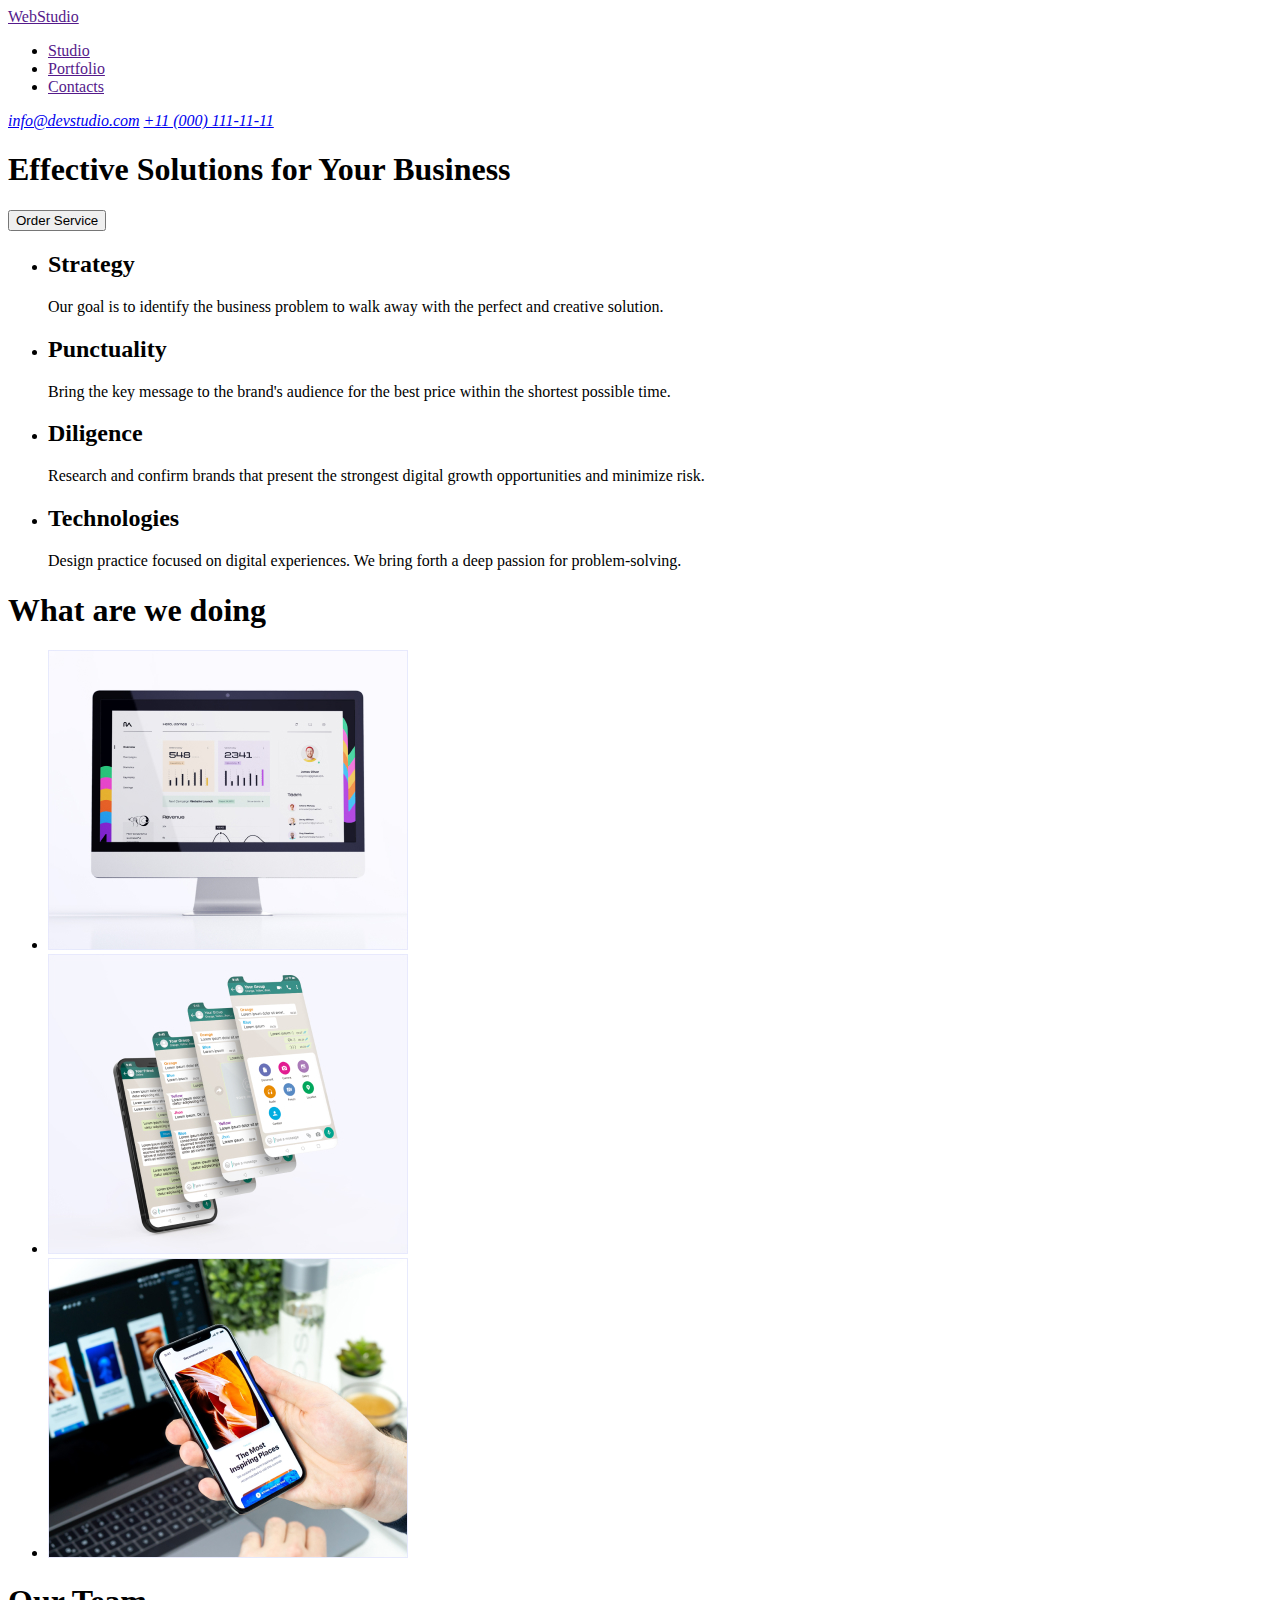
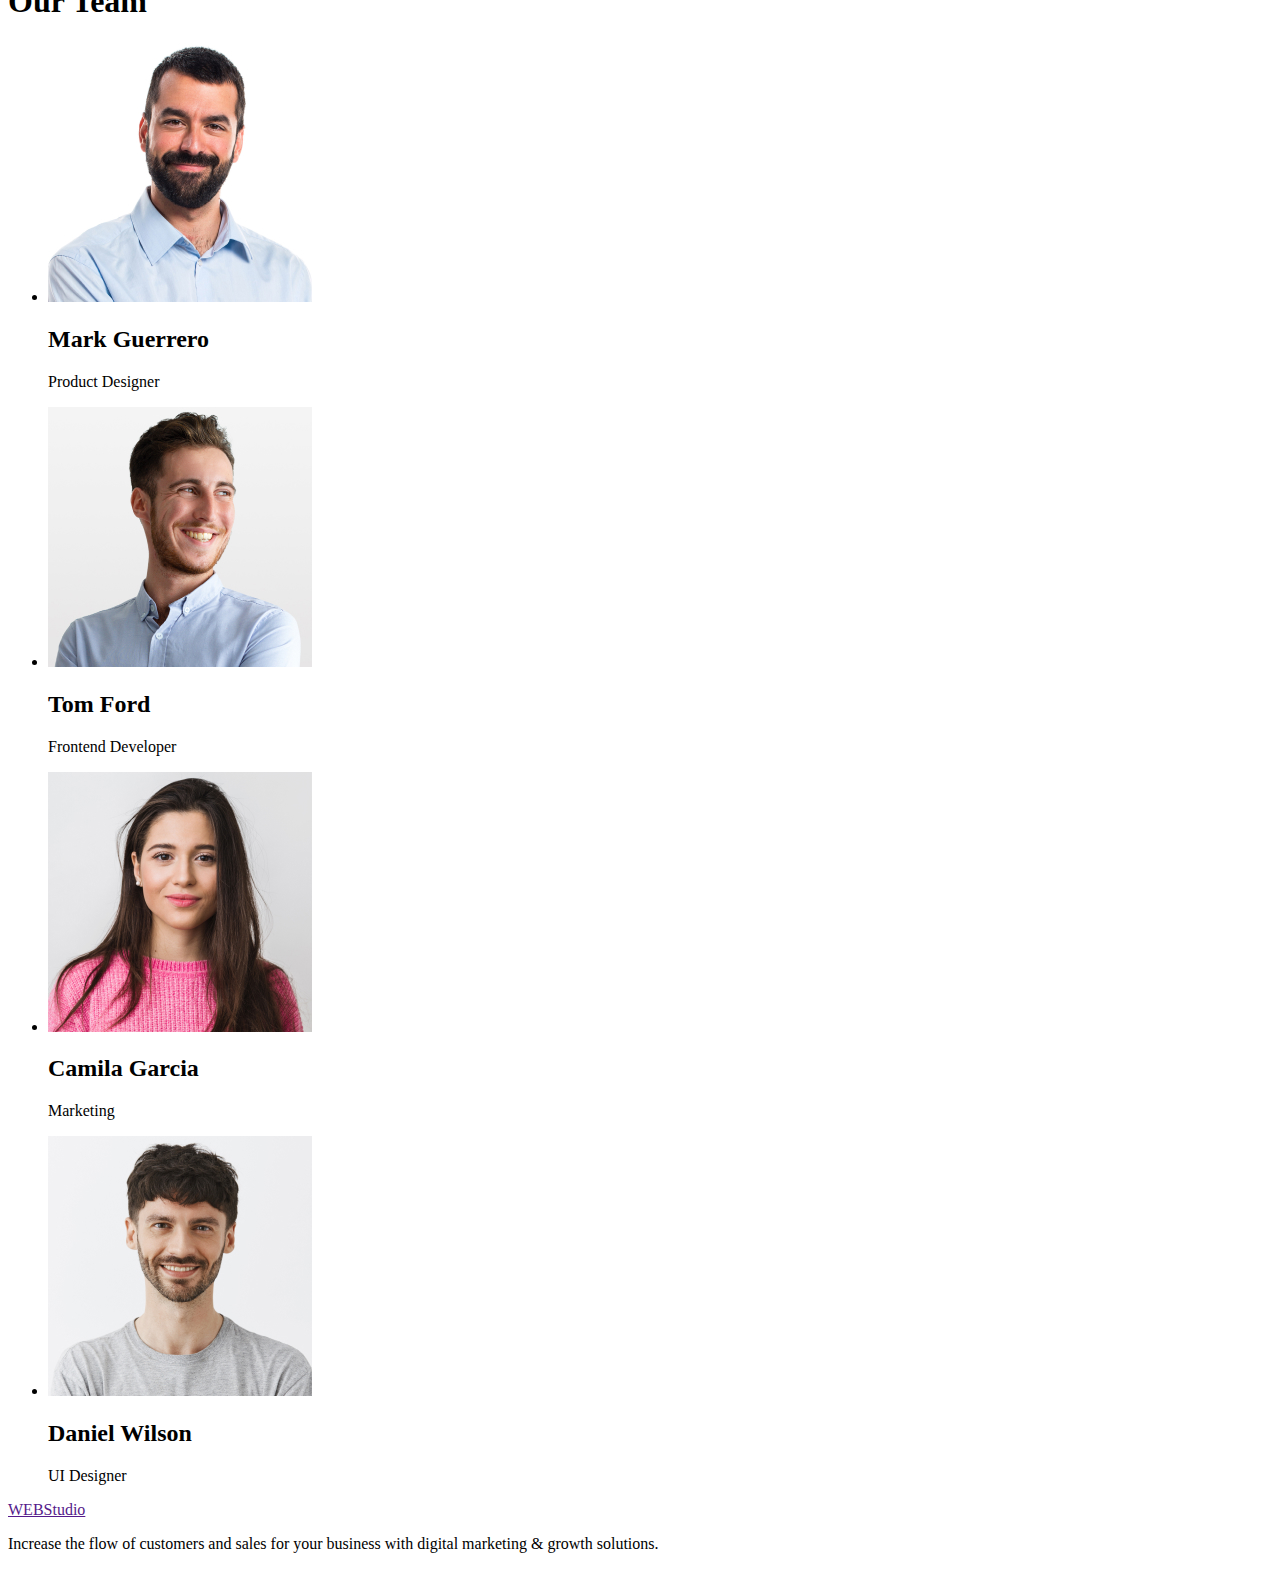
==== index.html @ e6604e80 "Initial commit" ====
<!DOCTYPE html>
<html lang="en">
  <head>
    <meta charset="UTF-8" />
    <meta http-equiv="X-UA-Compatible" content="IE=edge" />
    <meta name="viewport" content="width=>, initial-scale=1.0" />
    <title>Document</title>
  </head>
  <body>
    <header>
      <nav>
        <a href="">WebStudio</a>
        <ul>
          <li><a href="">Studio</a></li>
          <li><a href="">Portfolio</a></li>
          <li><a href="">Contacts</a></li>
        </ul>
      </nav>
      <address>
        <a href="mailto:info@devstudio.com">info@devstudio.com</a>
        <a href="tel:+11(000)111111">+11 (000) 111-11-11</a>
      </address>
    </header>
    <section>
      <h1>Effective Solutions for Your Business</h1>
      <button>Order Service</button>
    </section>
    <section>
      <ul>
        <li>
          <h2>Strategy</h2>
          <p>
            Our goal is to identify the business problem to walk away with the
            perfect and creative solution.
          </p>
        </li>
        <li>
          <h2>Punctuality</h2>
          <p>
            Bring the key message to the brand's audience for the best price
            within the shortest possible time.
          </p>
        </li>
        <li>
          <h2>Diligence</h2>
          <p>
            Research and confirm brands that present the strongest digital
            growth opportunities and minimize risk.
          </p>
        </li>
        <li>
          <h2>Technologies</h2>
          <p>
            Design practice focused on digital experiences. We bring forth a
            deep passion for problem-solving.
          </p>
        </li>
      </ul>
    </section>
    <section>
      <h1>What are we doing</h1>
      <ul>
        <li><img src="./img/work1.jpg" alt="" /></li>
        <li><img src="./img/work22.jpg" alt="" /></li>
        <li><img src="./img/work3.jpg" alt="" /></li>
      </ul>
    </section>
    <section>
      <h1>Our Team</h1>
      <ul>
        <li>
          <img src="./img/team1.jpg" alt="" />
          <h2>Mark Guerrero</h2>
          <p>Product Designer</p>
        </li>
        <li>
          <img src="./img/team2.jpg" alt="" />
          <h2>Tom Ford</h2>
          <p>Frontend Developer</p>
        </li>
        <li>
          <img src="./img/team33.jpg" alt="" />
          <h2>Camila Garcia</h2>
          <p>Marketing</p>
        </li>
        <li>
          <img src="./img/team4.jpg" alt="" />
          <h2>Daniel Wilson</h2>
          <p>UI Designer</p>
        </li>
      </ul>
    </section>
    <footer>
      <a href="">WEBStudio</a>
      <p>
        Increase the flow of customers and sales for your business with digital
        marketing & growth solutions.
      </p>
    </footer>
  </body>
</html>
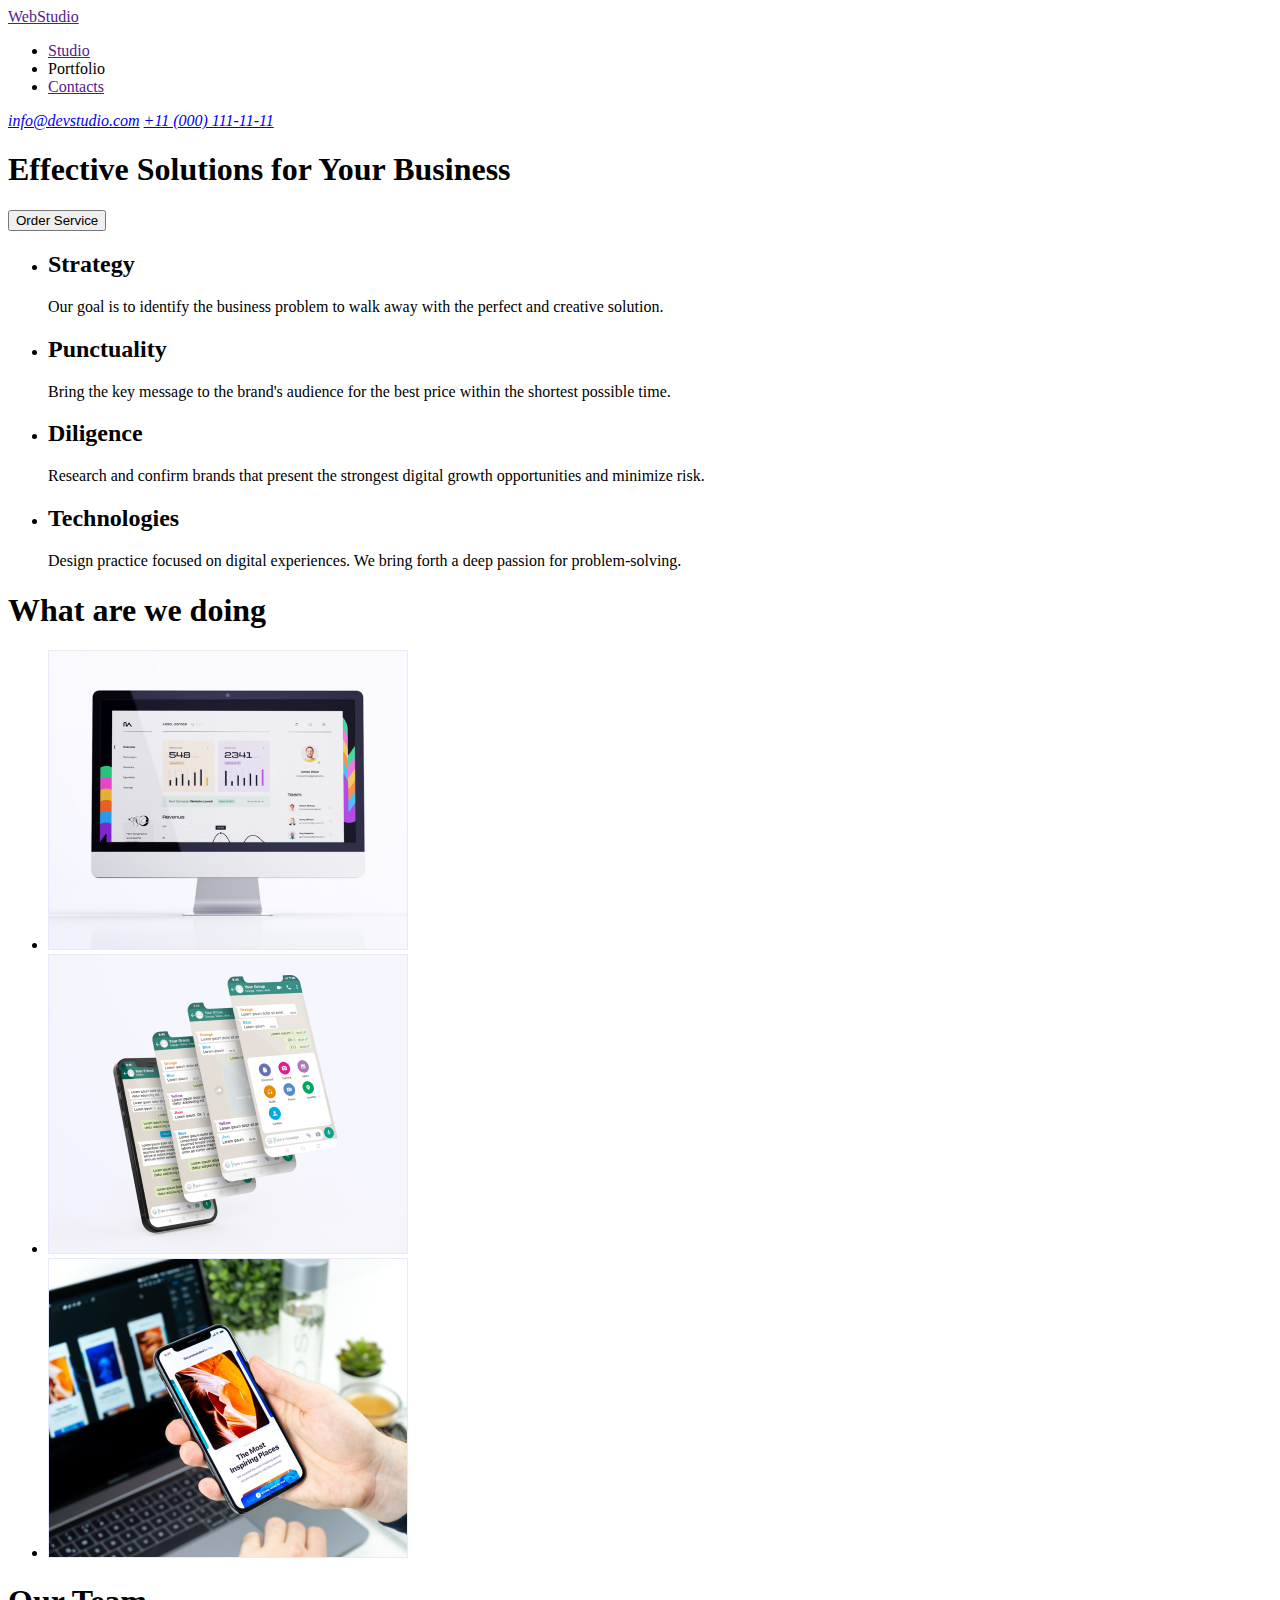
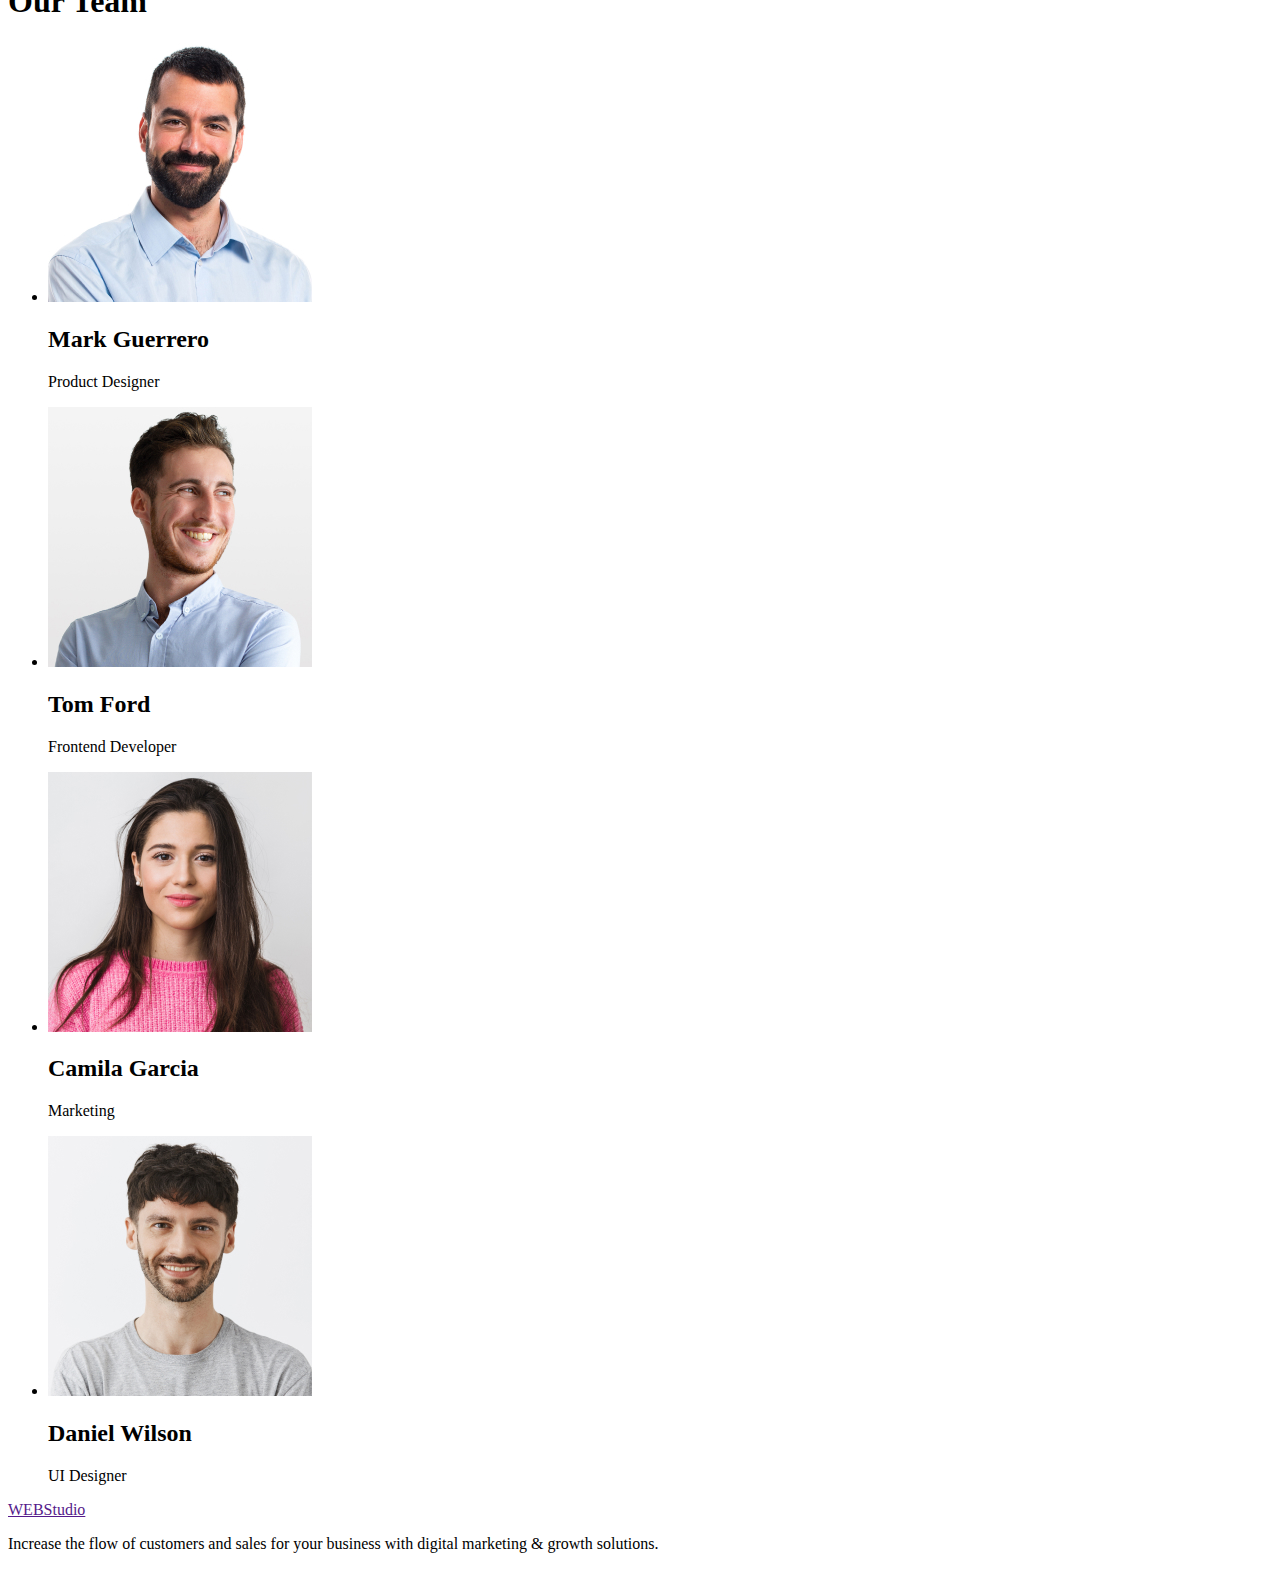
==== commit 9968ba43: "add clases, aded css" ====
--- a/index.html
+++ b/index.html
@@ -5,94 +5,95 @@
     <meta http-equiv="X-UA-Compatible" content="IE=edge" />
     <meta name="viewport" content="width=>, initial-scale=1.0" />
     <title>Document</title>
+	 <link rel="stylesheet" href="./css/styles.css">
   </head>
   <body>
-    <header>
-      <nav>
-        <a href="">WebStudio</a>
-        <ul>
-          <li><a href="">Studio</a></li>
-          <li><a href="">Portfolio</a></li>
-          <li><a href="">Contacts</a></li>
+    <header class="header-page header">
+      <nav class="header__nav">
+        <a class="header__logo" href="">WebStudio</a>
+        <ul class="header__menu-list nav-menu">
+          <li class="nav-menu__link"><a href="">Studio</a></li>
+          <li class="nav-menu__link"<a href="">Portfolio</a></li>
+          <li class="nav-menu__link"><a href="">Contacts</a></li>
         </ul>
       </nav>
-      <address>
-        <a href="mailto:info@devstudio.com">info@devstudio.com</a>
-        <a href="tel:+11(000)111111">+11 (000) 111-11-11</a>
+      <address class="header__adress header-adress">
+        <a class="header-adress__mailto" href="mailto:info@devstudio.com">info@devstudio.com</a>
+        <a class="header-adress__tel" href="tel:+11(000)111111">+11 (000) 111-11-11</a>
       </address>
     </header>
-    <section>
-      <h1>Effective Solutions for Your Business</h1>
-      <button>Order Service</button>
+    <section class="hero-page">
+      <h1 class="hero-page__title title">Effective Solutions for Your Business</h1>
+      <button class="hero-page__button button">Order Service</button>
     </section>
-    <section>
-      <ul>
-        <li>
-          <h2>Strategy</h2>
-          <p>
+    <section class="features-page">
+      <ul class="features-page__menu menu-features">
+        <li class="menu-features__item">
+          <h2 class="menu-features__title">Strategy</h2>
+          <p class="menu-features__text">
             Our goal is to identify the business problem to walk away with the
             perfect and creative solution.
           </p>
         </li>
-        <li>
-          <h2>Punctuality</h2>
-          <p>
+        <li class="menu-features__item">
+          <h2 class="menu-features__title">Punctuality</h2>
+          <p class="menu-features__text">
             Bring the key message to the brand's audience for the best price
             within the shortest possible time.
           </p>
         </li>
-        <li>
-          <h2>Diligence</h2>
-          <p>
+        <li class="menu-features__item">
+          <h2 class="menu-features__title">Diligence</h2>
+          <p class="menu-features__text">
             Research and confirm brands that present the strongest digital
             growth opportunities and minimize risk.
           </p>
         </li>
-        <li>
-          <h2>Technologies</h2>
-          <p>
+        <li class="menu-features__item">
+          <h2 class="menu-features__title">Technologies</h2>
+          <p class="menu-features__text">
             Design practice focused on digital experiences. We bring forth a
             deep passion for problem-solving.
           </p>
         </li>
       </ul>
     </section>
-    <section>
-      <h1>What are we doing</h1>
-      <ul>
-        <li><img src="./img/work1.jpg" alt="" /></li>
-        <li><img src="./img/work22.jpg" alt="" /></li>
-        <li><img src="./img/work3.jpg" alt="" /></li>
+    <section class="works-page">
+      <h1 class="works-page__title ">What are we doing</h1>
+      <ul class="work-page__menu menu-works-page">
+        <li class="menu-works-page__item"><img class="menu-works-page__img" src="./img/work1.jpg" alt="" /></li>
+        <li class="menu-works-page__item"><img class="menu-works-page__img" src="./img/work22.jpg" alt="" /></li>
+        <li class="menu-works-page__item"><img class="menu-works-page__img" src="./img/work3.jpg" alt="" /></li>
       </ul>
     </section>
-    <section>
-      <h1>Our Team</h1>
-      <ul>
-        <li>
-          <img src="./img/team1.jpg" alt="" />
-          <h2>Mark Guerrero</h2>
-          <p>Product Designer</p>
+    <section class="team-page">
+    <h1 class="team-page__title">Our Team</h1>
+      <ul class="team-page__list team-list">
+        <li class="team-list__item team-item">
+          <img class="team-item__img" src="./img/team1.jpg" alt="" />
+          <h2 class="team-item__name">Mark Guerrero</h2>
+          <p class="team-item__proffession">Product Designer</p>
         </li>
-        <li>
-          <img src="./img/team2.jpg" alt="" />
-          <h2>Tom Ford</h2>
-          <p>Frontend Developer</p>
+        <li class="team-list__item">
+          <img class="team-item__img" src="./img/team2.jpg" alt="" />
+          <h2 class="team-item__name">Tom Ford</h2>
+          <p class="team-item__proffession">Frontend Developer</p>
         </li>
-        <li>
-          <img src="./img/team33.jpg" alt="" />
-          <h2>Camila Garcia</h2>
-          <p>Marketing</p>
+        <li class="team-list__item">
+          <img class="team-item__img" src="./img/team33.jpg" alt="" />
+          <h2 class="team-item__name">Camila Garcia</h2>
+          <p class="team-item__proffession">Marketing</p>
         </li>
-        <li>
-          <img src="./img/team4.jpg" alt="" />
-          <h2>Daniel Wilson</h2>
-          <p>UI Designer</p>
+        <li class="team-list__item">
+          <img class="team-item__img" src="./img/team4.jpg" alt="" />
+          <h2 class="team-item__name">Daniel Wilson</h2>
+          <p class="team-item__proffession">UI Designer</p>
         </li>
       </ul>
     </section>
-    <footer>
-      <a href="">WEBStudio</a>
-      <p>
+    <footer class="footer-page">
+      <a class="footer-page__logo"href="">WEBStudio</a>
+      <p class="footer-page__description">
         Increase the flow of customers and sales for your business with digital
         marketing & growth solutions.
       </p>
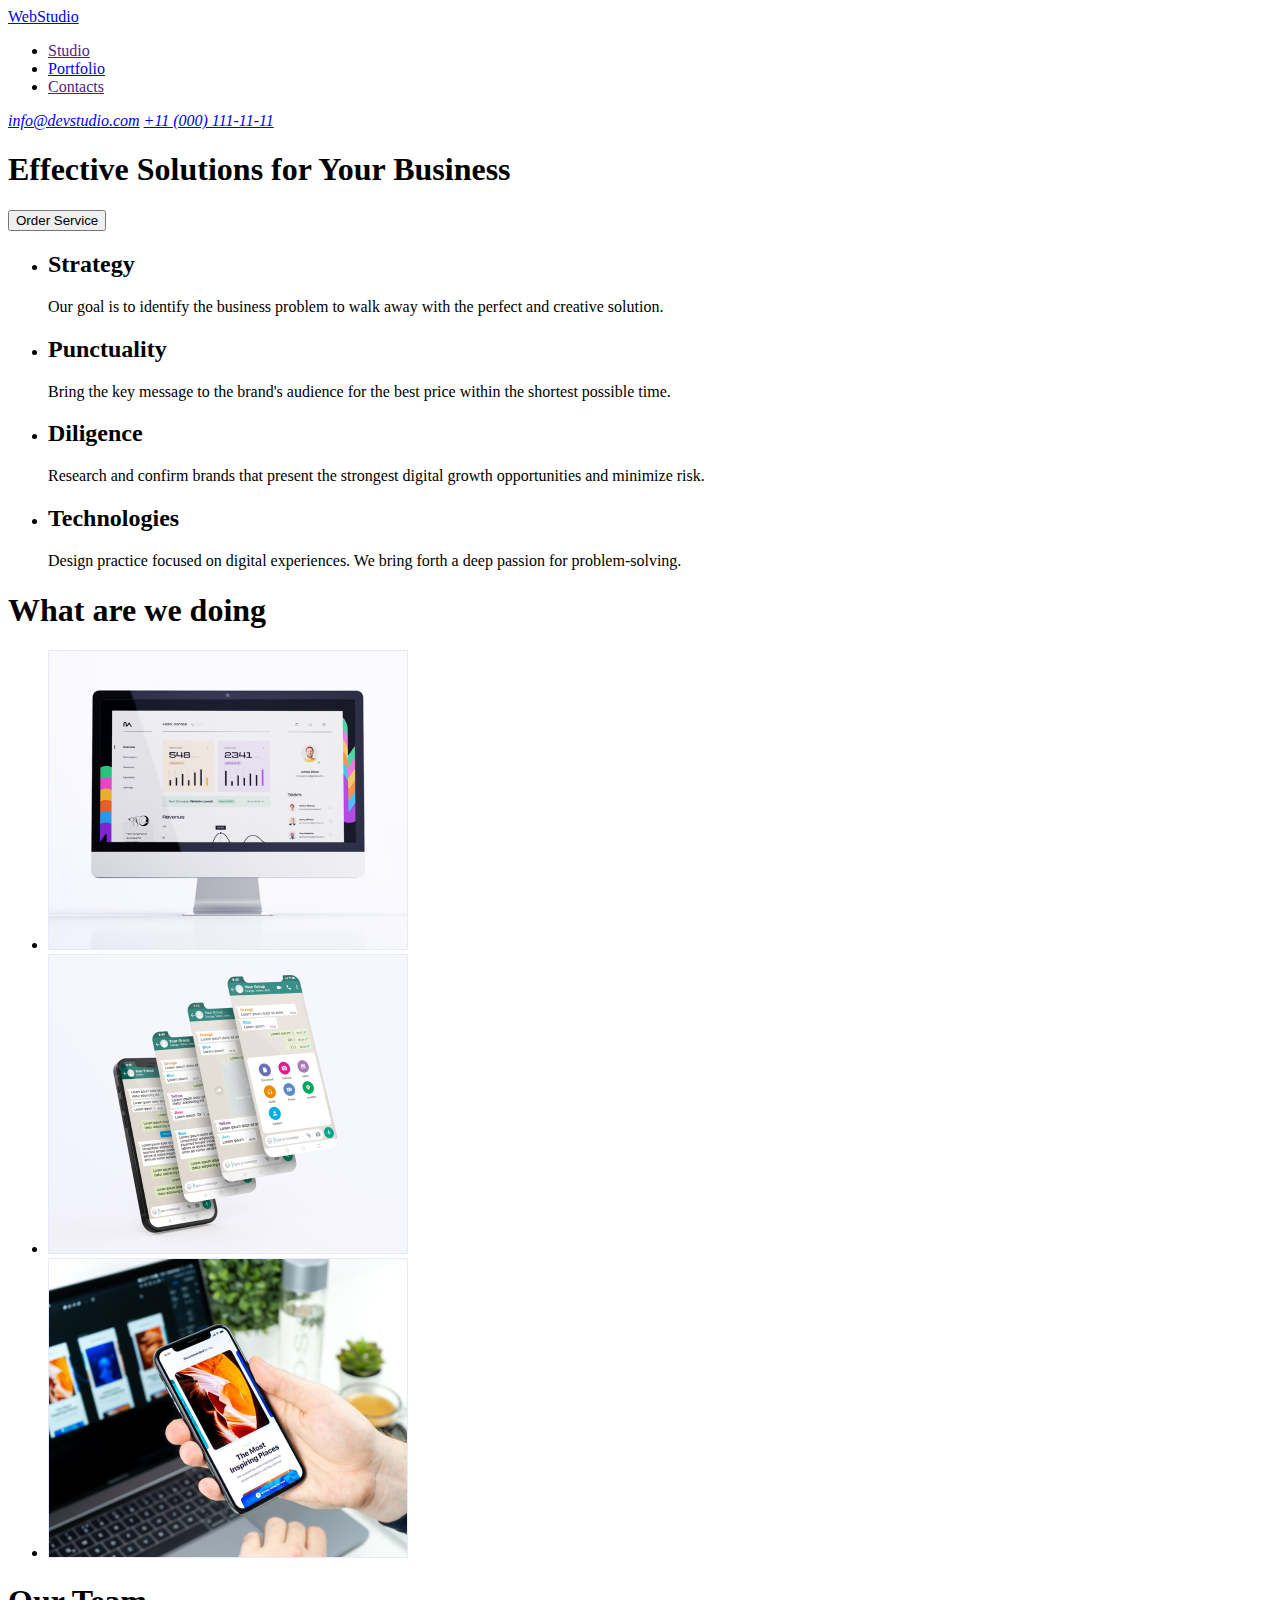
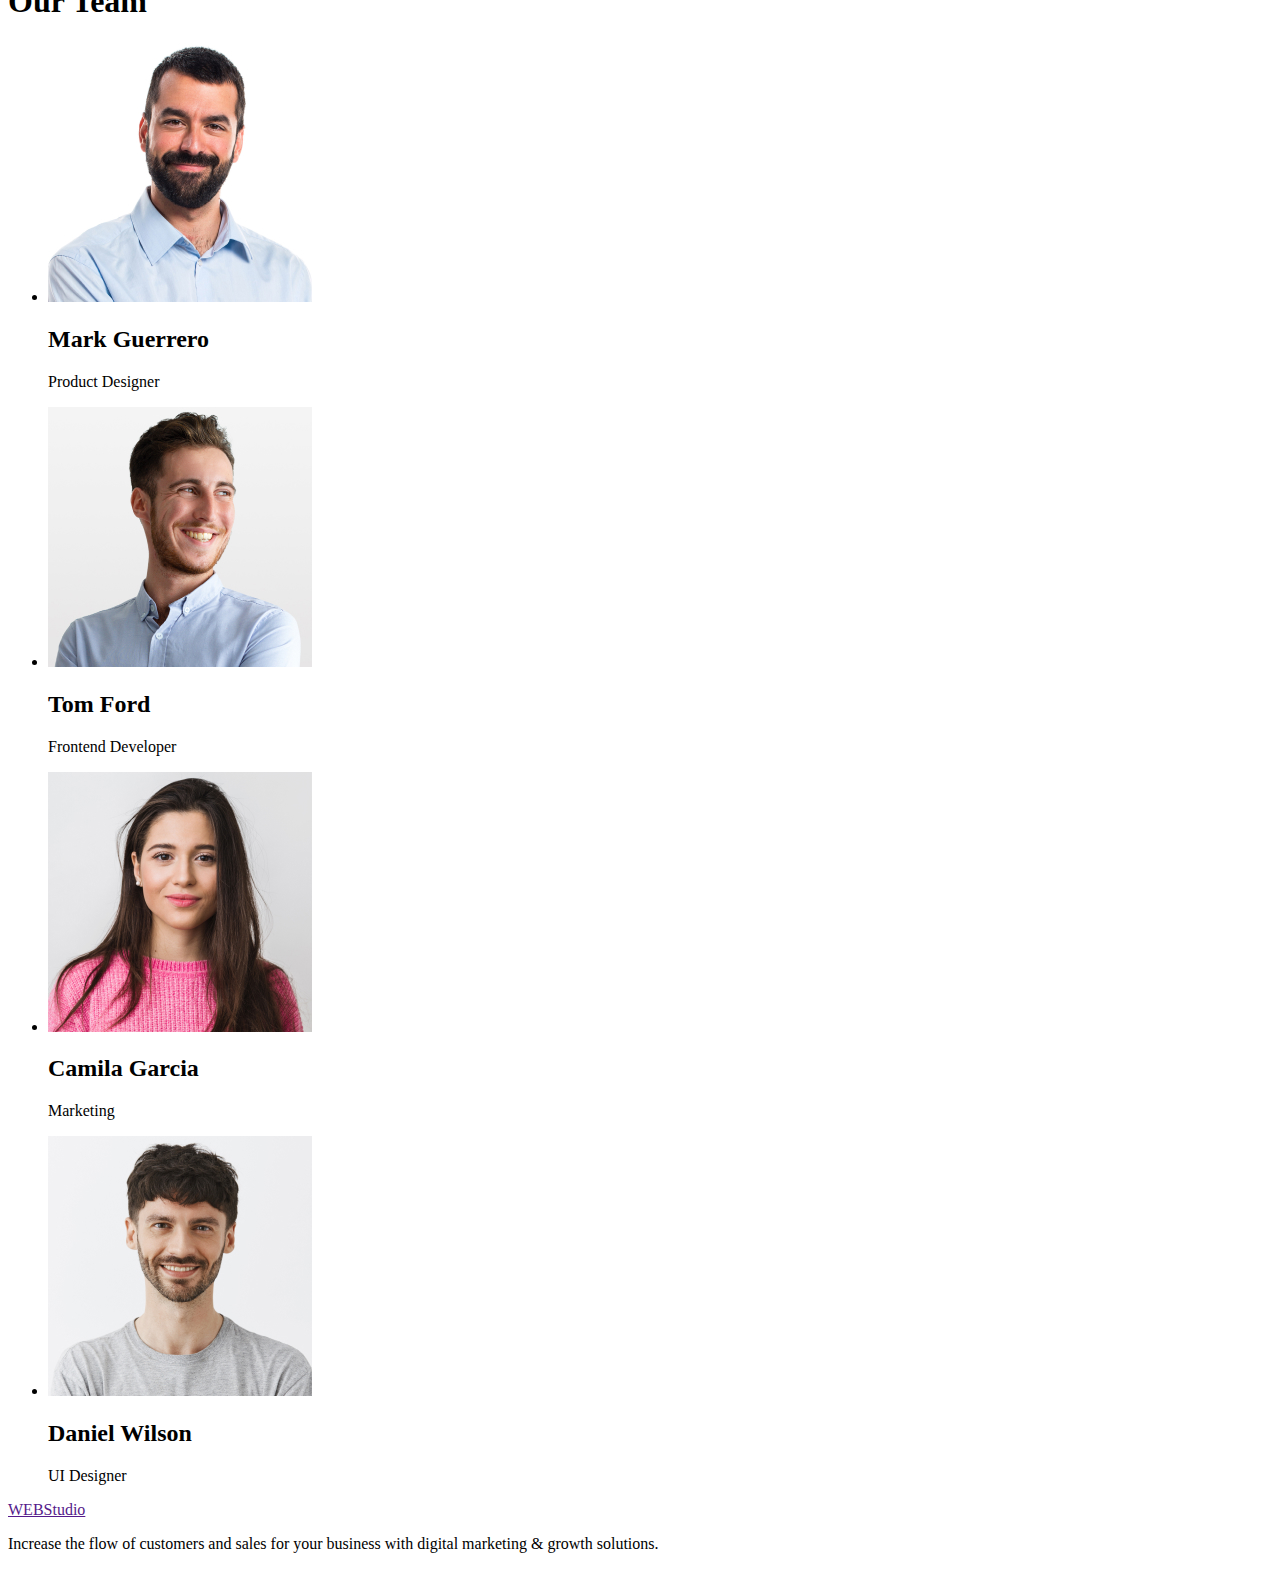
==== commit ca199264: "create portfolio page" ====
--- a/index.html
+++ b/index.html
@@ -10,10 +10,10 @@
   <body>
     <header class="header-page header">
       <nav class="header__nav">
-        <a class="header__logo" href="">WebStudio</a>
+        <a class="header__logo" href="./index.html">WebStudio</a>
         <ul class="header__menu-list nav-menu">
           <li class="nav-menu__link"><a href="">Studio</a></li>
-          <li class="nav-menu__link"<a href="">Portfolio</a></li>
+          <li class="nav-menu__link"><a href="./portfolio.html">Portfolio</a></li>
           <li class="nav-menu__link"><a href="">Contacts</a></li>
         </ul>
       </nav>
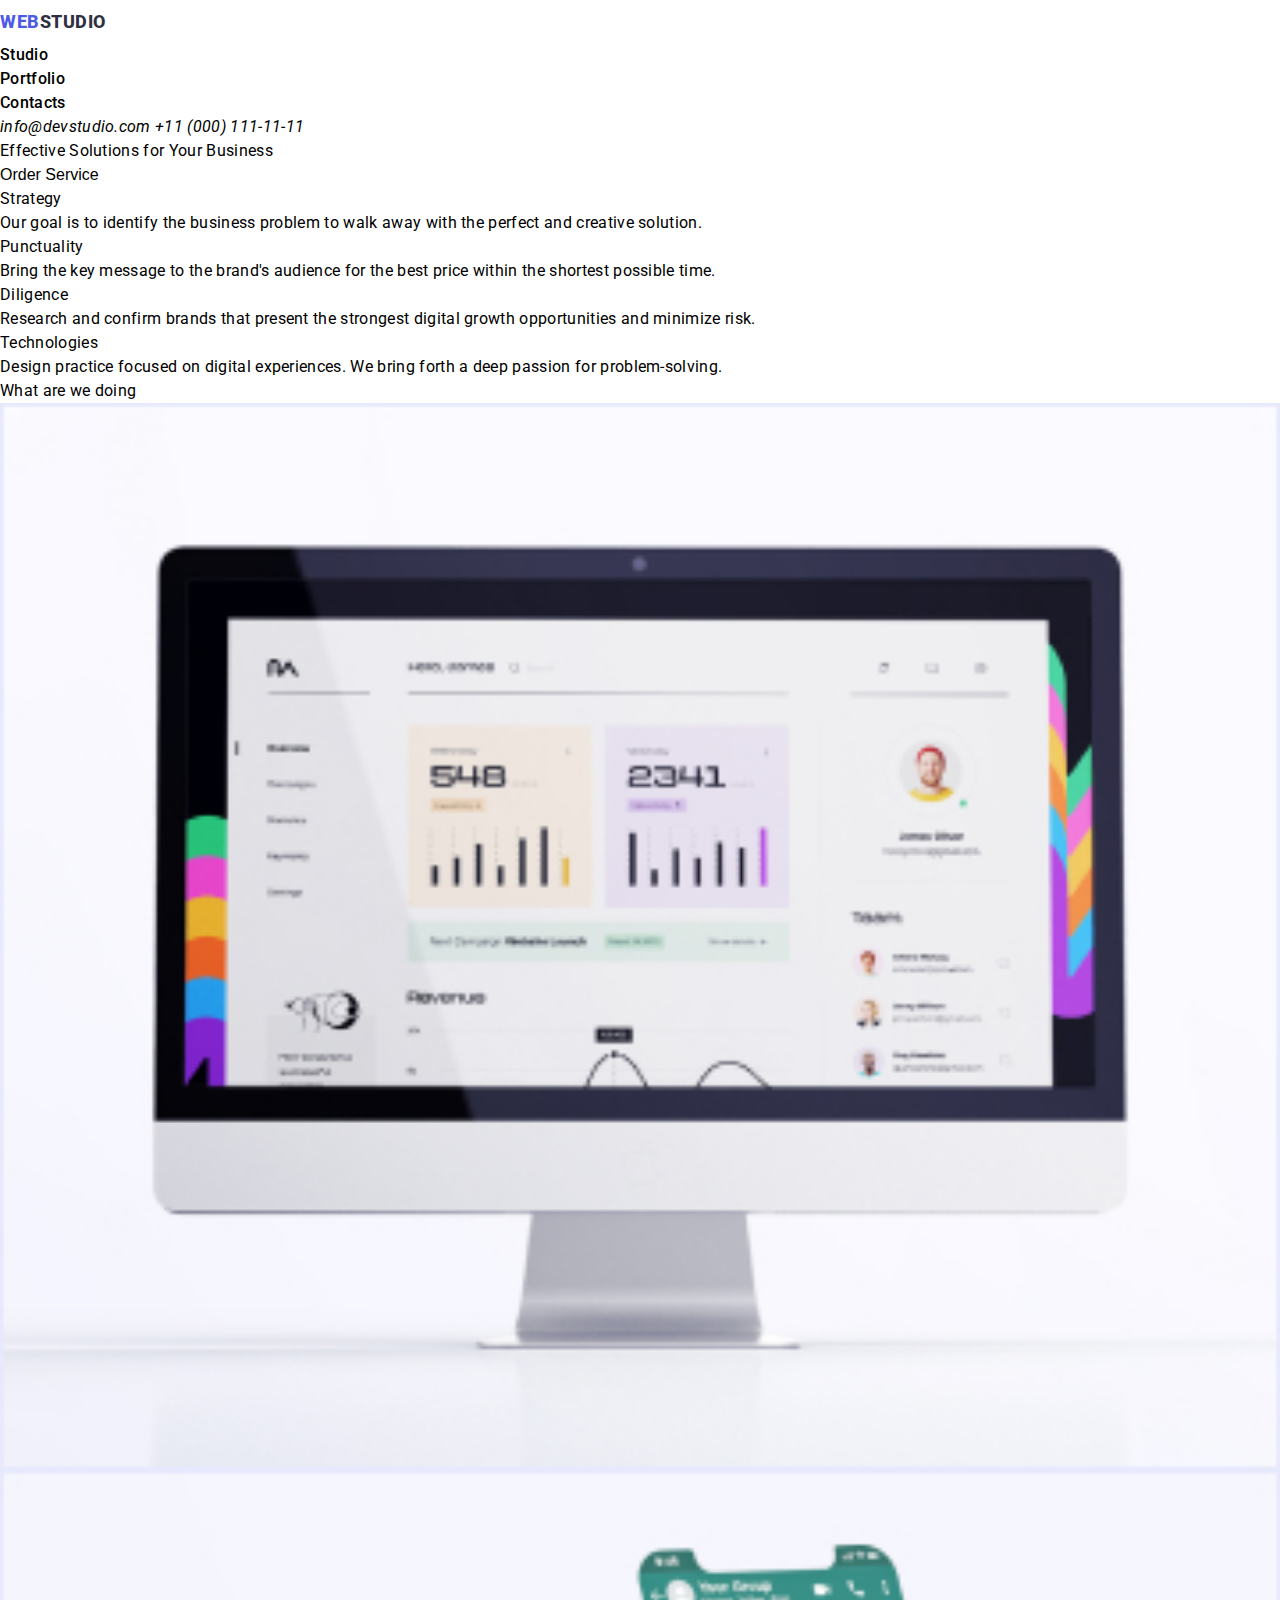
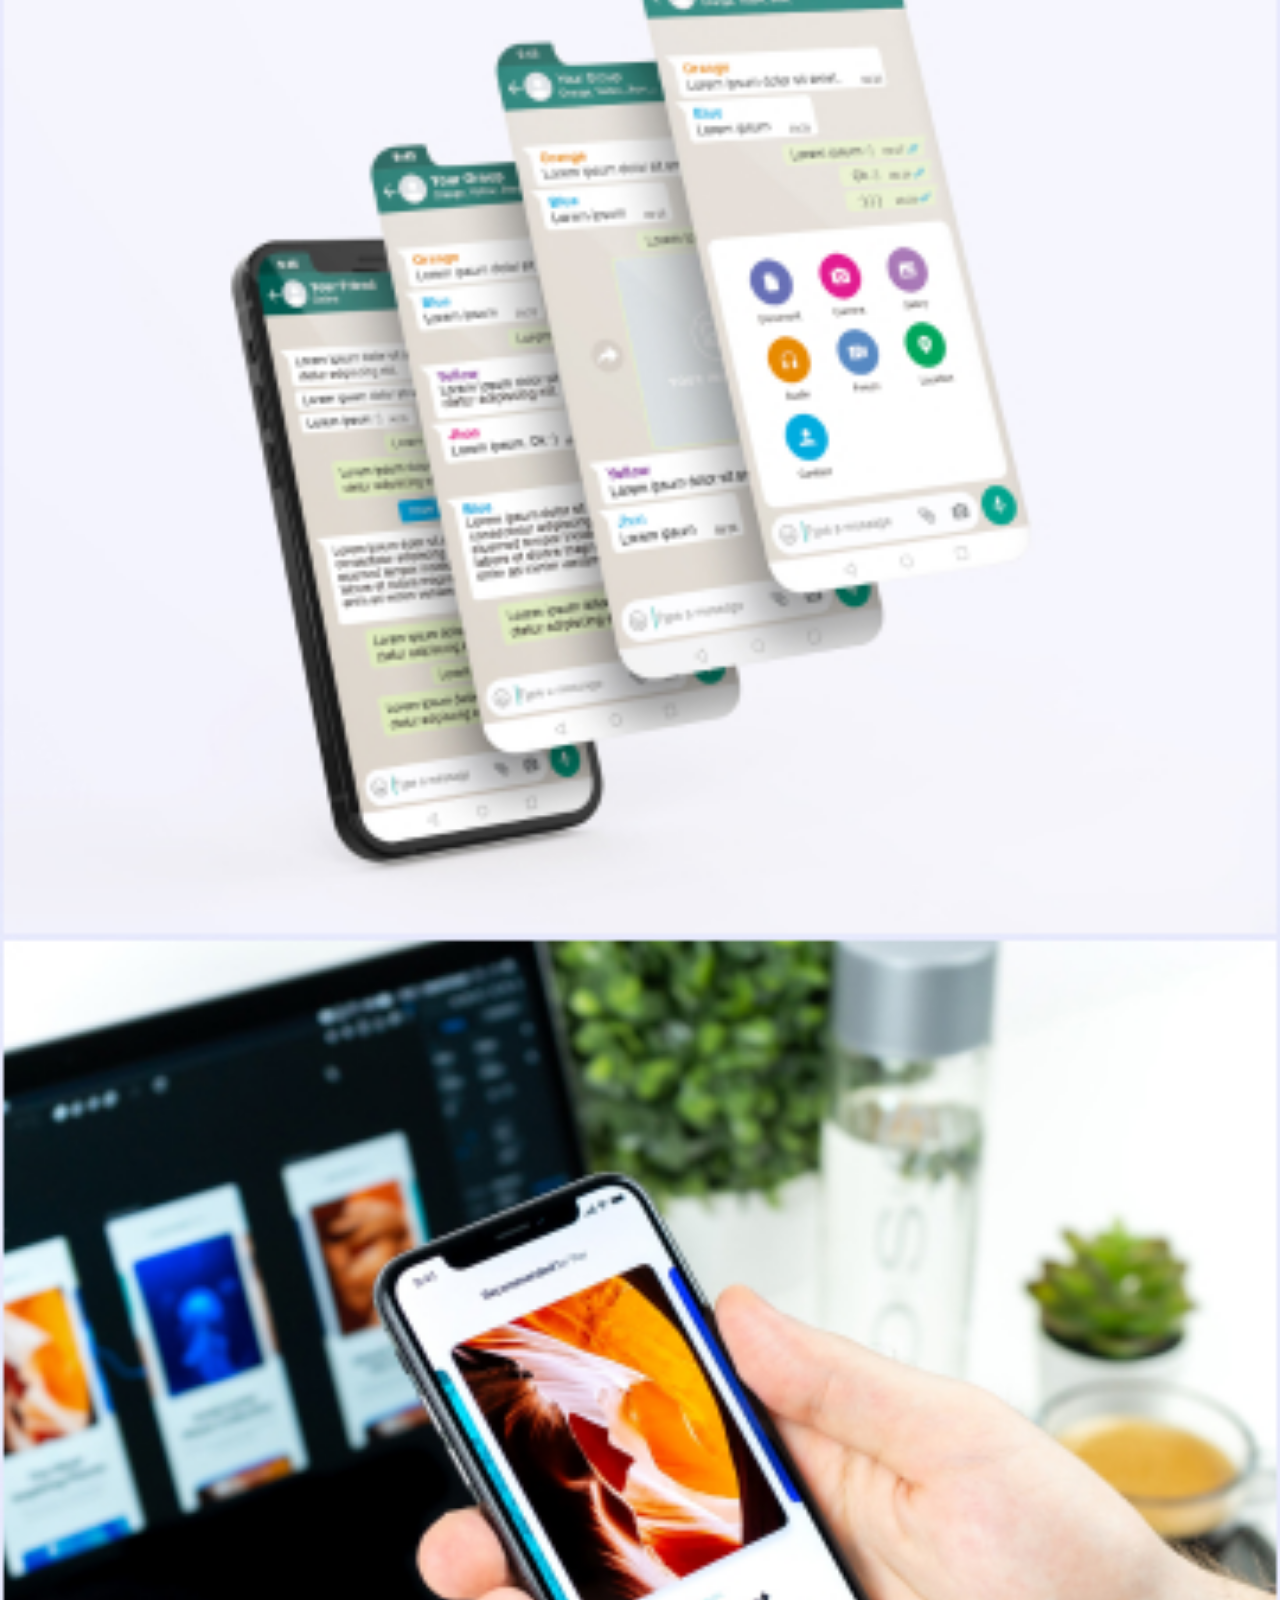
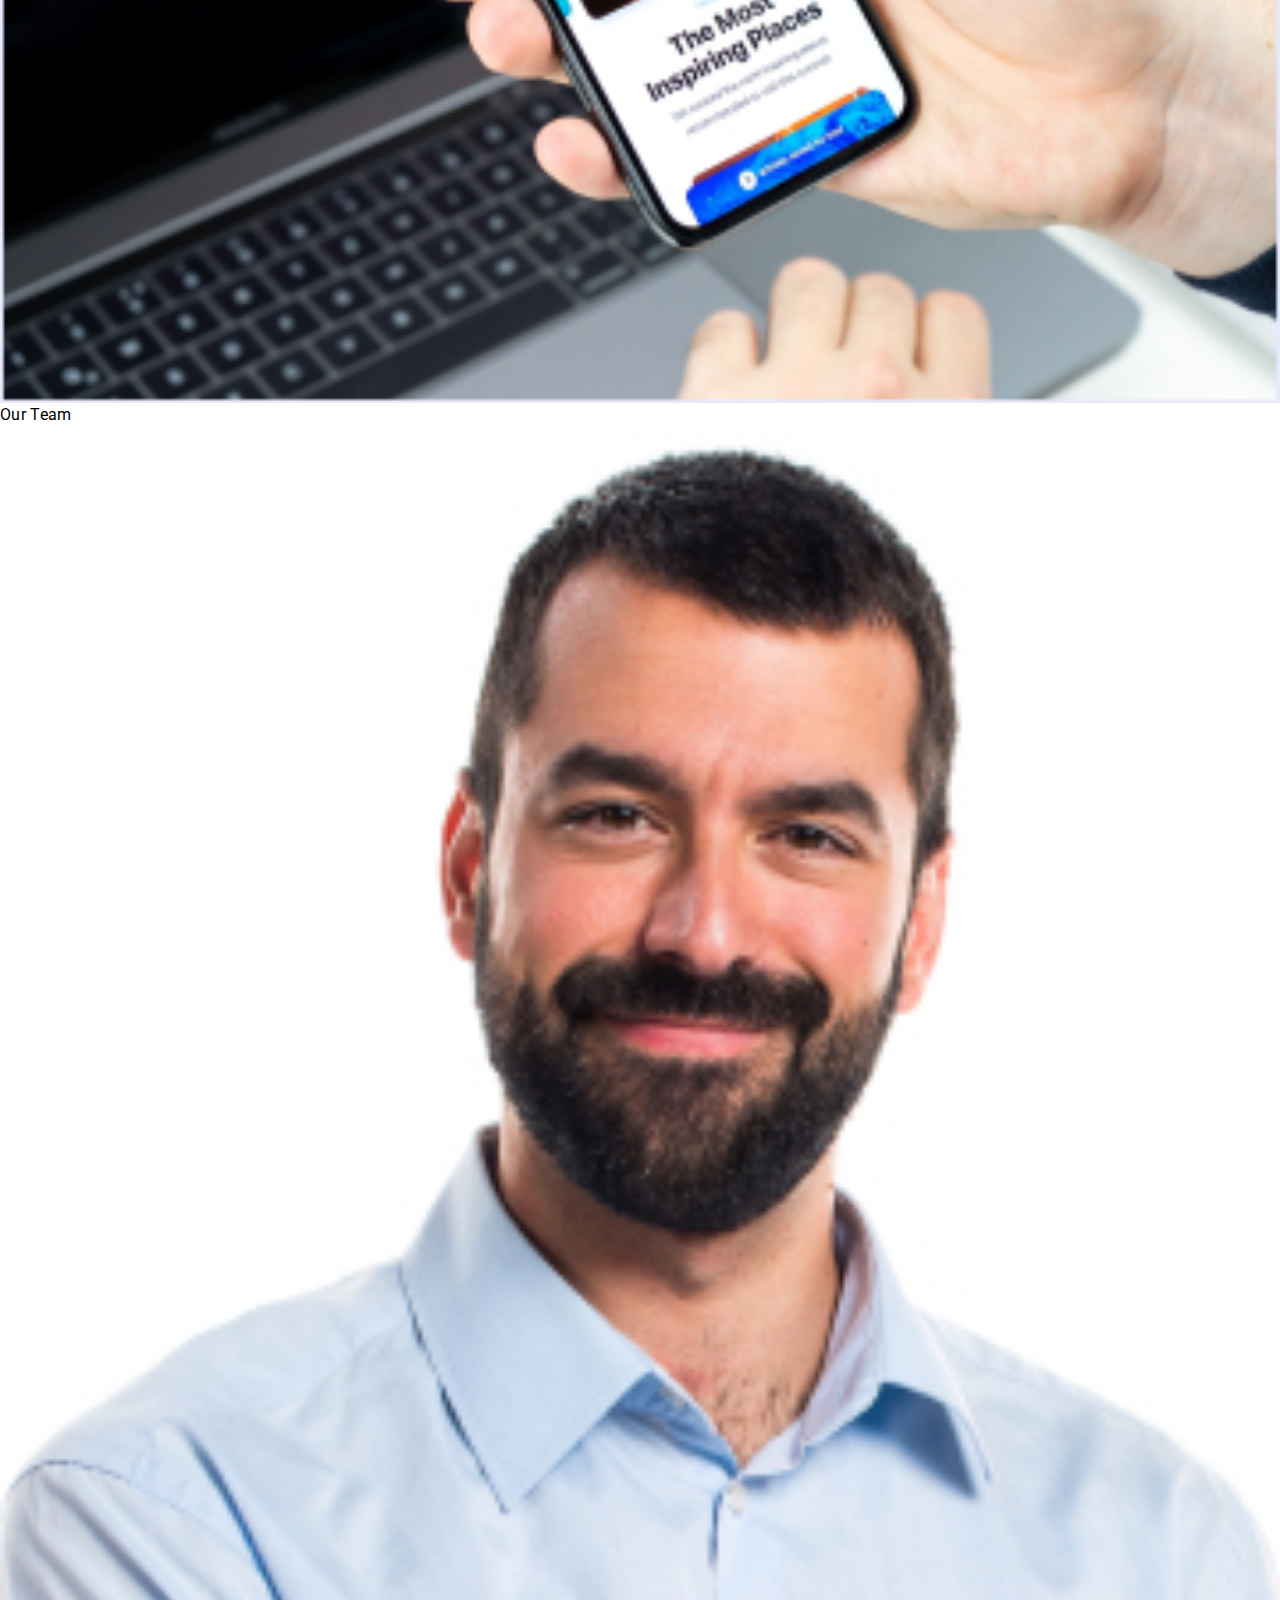
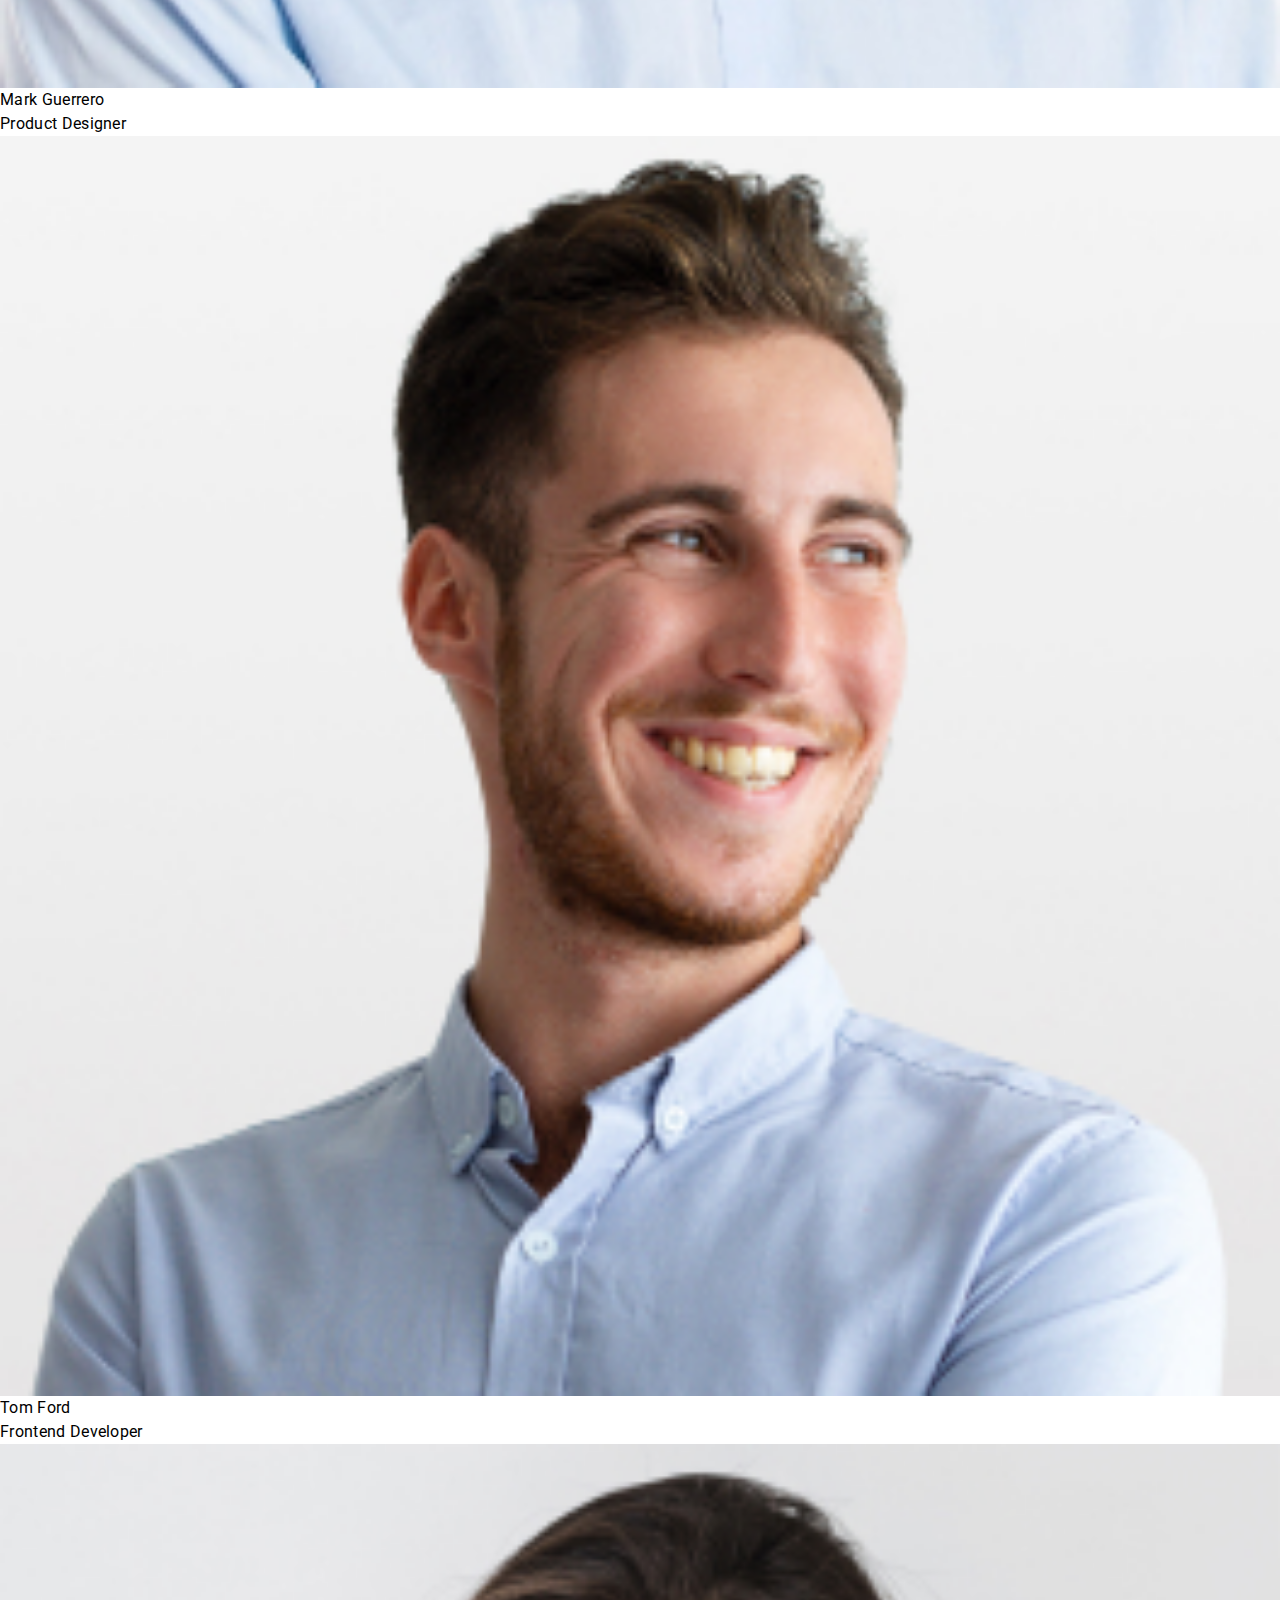
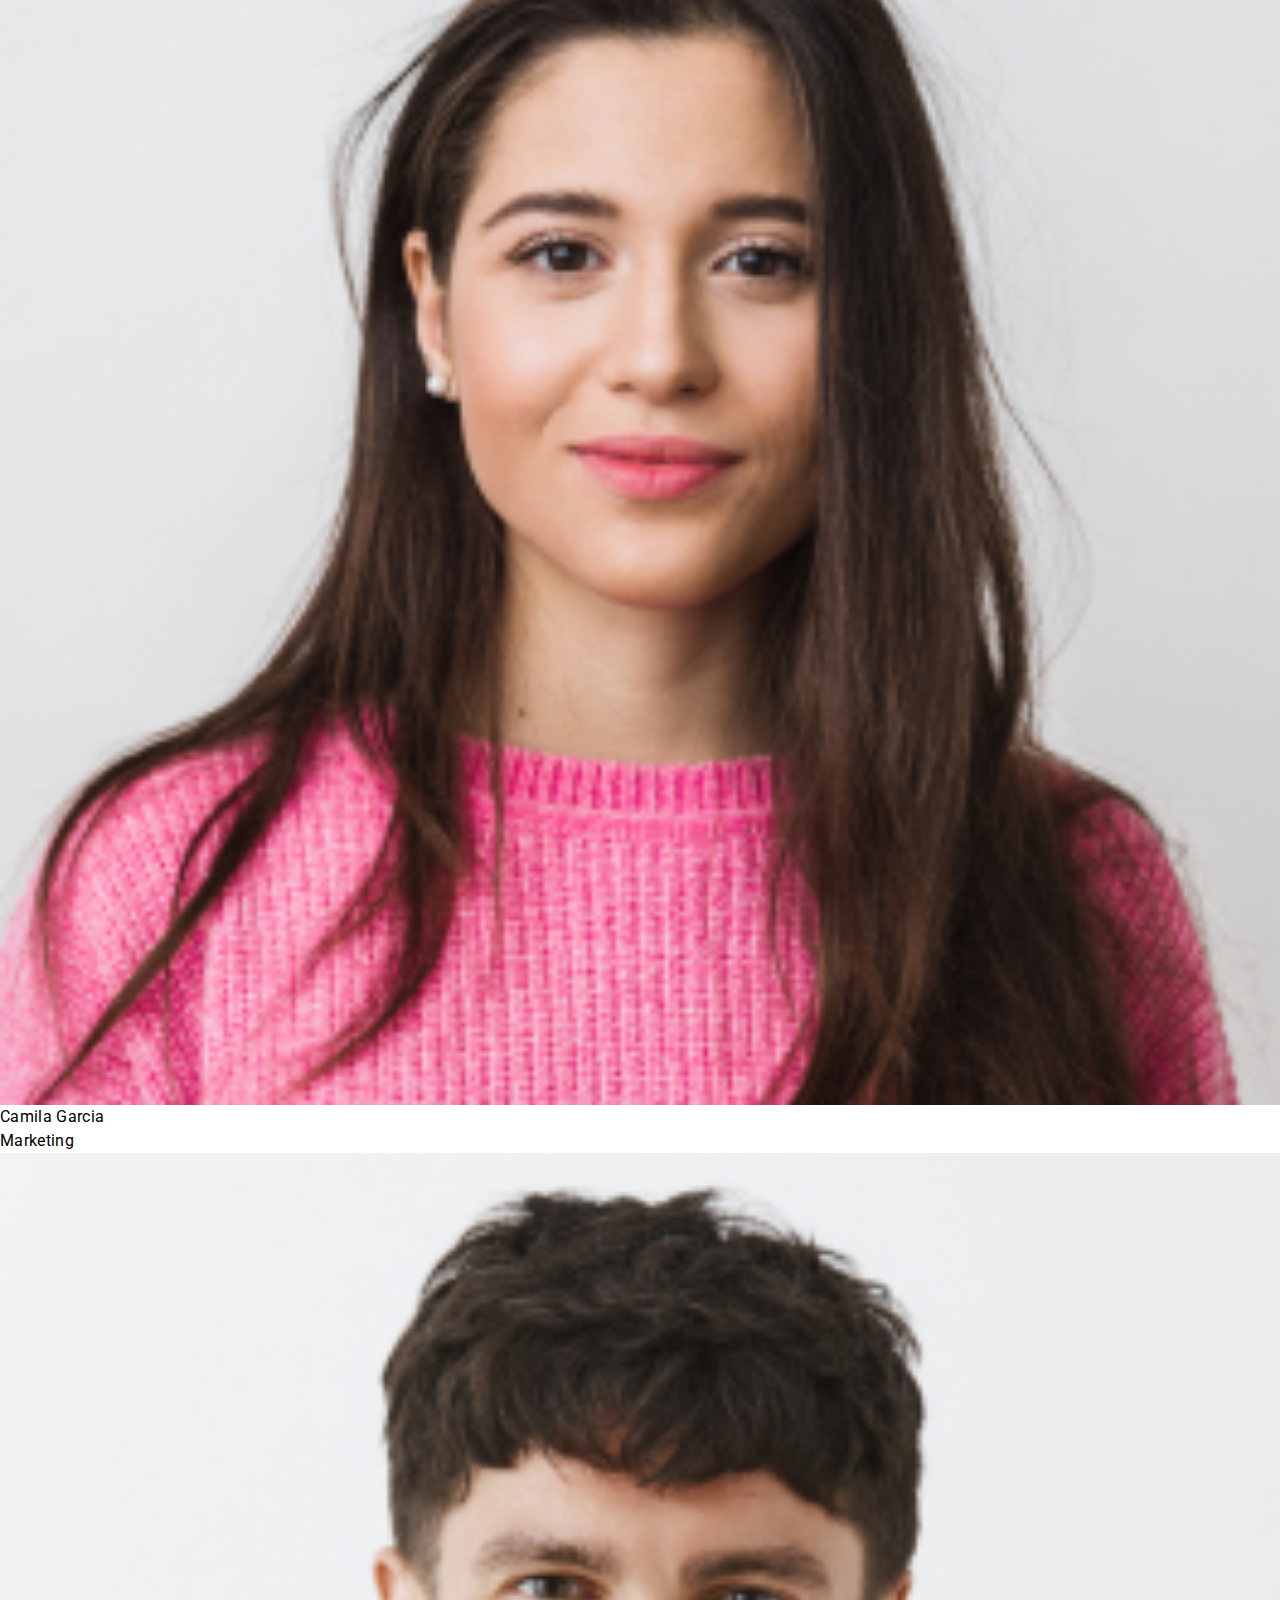
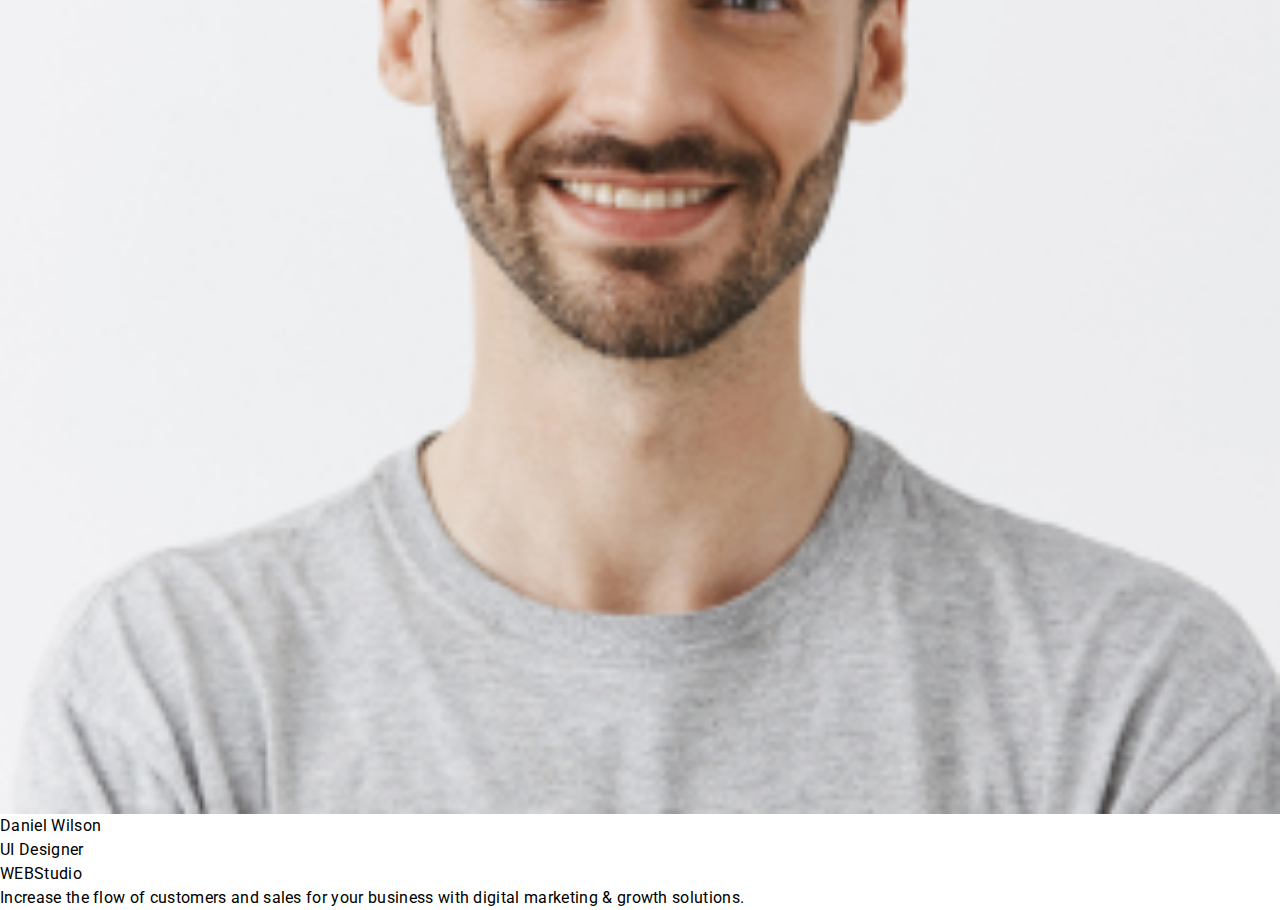
==== commit b57af0c1: "comit" ====
--- a/index.html
+++ b/index.html
@@ -5,25 +5,39 @@
     <meta http-equiv="X-UA-Compatible" content="IE=edge" />
     <meta name="viewport" content="width=>, initial-scale=1.0" />
     <title>Document</title>
-	 <link rel="stylesheet" href="./css/styles.css">
+    <link rel="preconnect" href="https://fonts.googleapis.com" />
+    <link rel="preconnect" href="https://fonts.gstatic.com" crossorigin />
+    <link
+      href="https://fonts.googleapis.com/css2?family=Raleway:wght@800&family=Roboto:wght@400;500;700&display=swap"
+      rel="stylesheet"
+    />
+    <link rel="stylesheet" href="./css/style.css" />
   </head>
   <body>
     <header class="header-page header">
       <nav class="header__nav">
-        <a class="header__logo" href="./index.html">WebStudio</a>
+        <a class="header__logo" href="./index.html"><span>Web</span>Studio</a>
         <ul class="header__menu-list nav-menu">
           <li class="nav-menu__link"><a href="">Studio</a></li>
-          <li class="nav-menu__link"><a href="./portfolio.html">Portfolio</a></li>
+          <li class="nav-menu__link">
+            <a href="./portfolio.html">Portfolio</a>
+          </li>
           <li class="nav-menu__link"><a href="">Contacts</a></li>
         </ul>
       </nav>
       <address class="header__adress header-adress">
-        <a class="header-adress__mailto" href="mailto:info@devstudio.com">info@devstudio.com</a>
-        <a class="header-adress__tel" href="tel:+11(000)111111">+11 (000) 111-11-11</a>
+        <a class="header-adress__mailto" href="mailto:info@devstudio.com"
+          >info@devstudio.com</a
+        >
+        <a class="header-adress__tel" href="tel:+11(000)111111"
+          >+11 (000) 111-11-11</a
+        >
       </address>
     </header>
     <section class="hero-page">
-      <h1 class="hero-page__title title">Effective Solutions for Your Business</h1>
+      <h1 class="hero-page__title title">
+        Effective Solutions for Your Business
+      </h1>
       <button class="hero-page__button button">Order Service</button>
     </section>
     <section class="features-page">
@@ -59,15 +73,21 @@
       </ul>
     </section>
     <section class="works-page">
-      <h1 class="works-page__title ">What are we doing</h1>
+      <h1 class="works-page__title">What are we doing</h1>
       <ul class="work-page__menu menu-works-page">
-        <li class="menu-works-page__item"><img class="menu-works-page__img" src="./img/work1.jpg" alt="" /></li>
-        <li class="menu-works-page__item"><img class="menu-works-page__img" src="./img/work22.jpg" alt="" /></li>
-        <li class="menu-works-page__item"><img class="menu-works-page__img" src="./img/work3.jpg" alt="" /></li>
+        <li class="menu-works-page__item">
+          <img class="menu-works-page__img" src="./img/work1.jpg" alt="" />
+        </li>
+        <li class="menu-works-page__item">
+          <img class="menu-works-page__img" src="./img/work22.jpg" alt="" />
+        </li>
+        <li class="menu-works-page__item">
+          <img class="menu-works-page__img" src="./img/work3.jpg" alt="" />
+        </li>
       </ul>
     </section>
     <section class="team-page">
-    <h1 class="team-page__title">Our Team</h1>
+      <h1 class="team-page__title">Our Team</h1>
       <ul class="team-page__list team-list">
         <li class="team-list__item team-item">
           <img class="team-item__img" src="./img/team1.jpg" alt="" />
@@ -92,7 +112,7 @@
       </ul>
     </section>
     <footer class="footer-page">
-      <a class="footer-page__logo"href="">WEBStudio</a>
+      <a class="footer-page__logo" href="">WEBStudio</a>
       <p class="footer-page__description">
         Increase the flow of customers and sales for your business with digital
         marketing & growth solutions.
--- a/css/style.css
+++ b/css/style.css
@@ -0,0 +1,84 @@
+* {
+  padding: 0px;
+  margin: 0px;
+  border: 0px;
+}
+
+*,
+*:before,
+*:after {
+  -webkit-box-sizing: border-box;
+          box-sizing: border-box;
+}
+
+html,
+body {
+  height: 100%;
+  scroll-behavior: smooth;
+  background-color: #fff;
+  font-family: "Roboto", sans-serif;
+  font-size: 16px;
+  letter-spacing: 0.32px;
+  line-height: 24px; /* 150% */
+}
+
+body {
+  -ms-text-size-adjust: 100%;
+  -moz-text-size-adjust: 100%;
+  -webkit-text-size-adjust: 100%;
+  -webkit-font-smoothing: antialiased;
+  -moz-osx-font-smoothing: grayscale;
+}
+
+input,
+button,
+textarea {
+  font-size: inherit;
+}
+
+button {
+  cursor: pointer;
+  color: inherit;
+  background-color: transparent;
+}
+
+a {
+  color: inherit;
+  text-decoration: none;
+}
+
+ul li {
+  list-style: none;
+}
+
+img {
+  vertical-align: top;
+  display: block;
+  width: 100%;
+}
+
+h1,
+h2,
+h3,
+h4,
+h5,
+h6 {
+  font-weight: inherit;
+  font-size: inherit;
+}
+
+.header__logo {
+  font-size: 18px;
+  font-weight: 800;
+  line-height: 2.4; /* 116.667% */
+  letter-spacing: 0.54px;
+  text-transform: uppercase;
+  color: #2e2f42;
+}
+.header__logo span {
+  color: #4d5ae5;
+}
+
+.nav-menu__link a {
+  font-weight: 500;
+}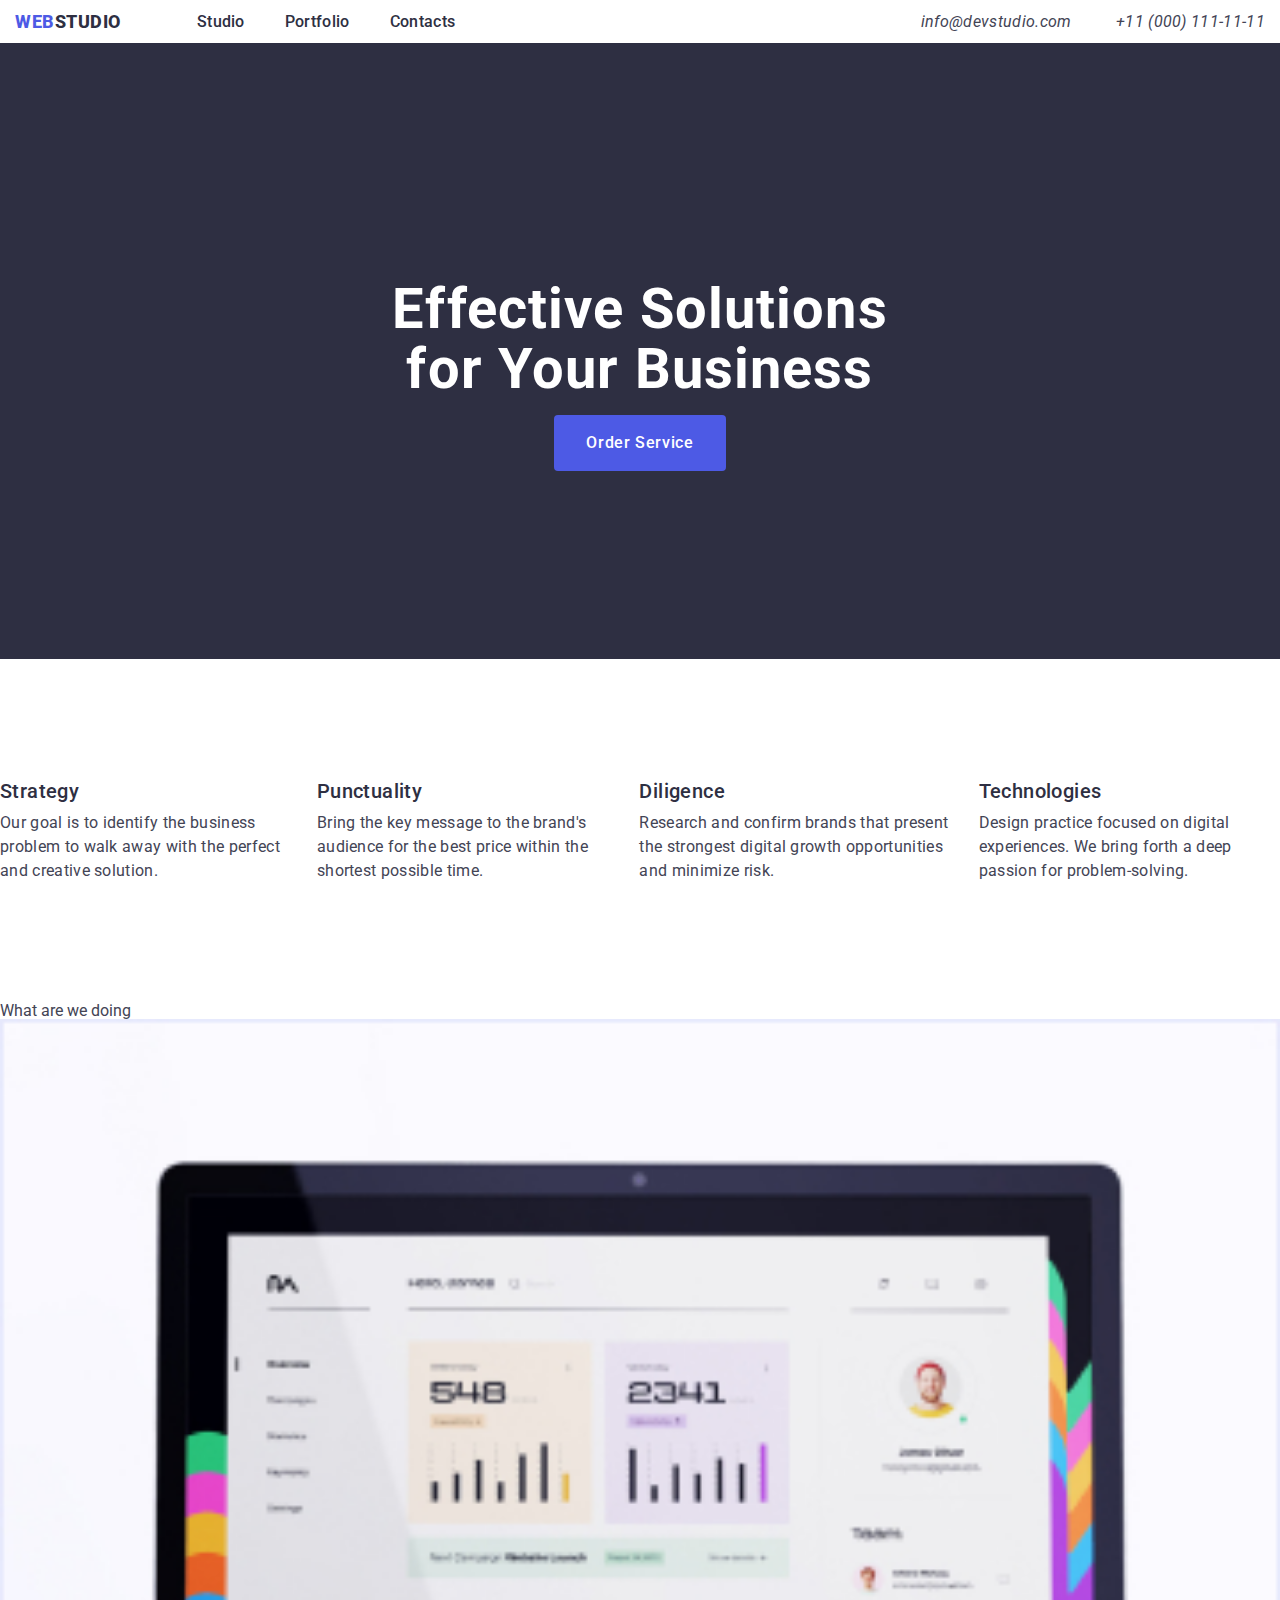
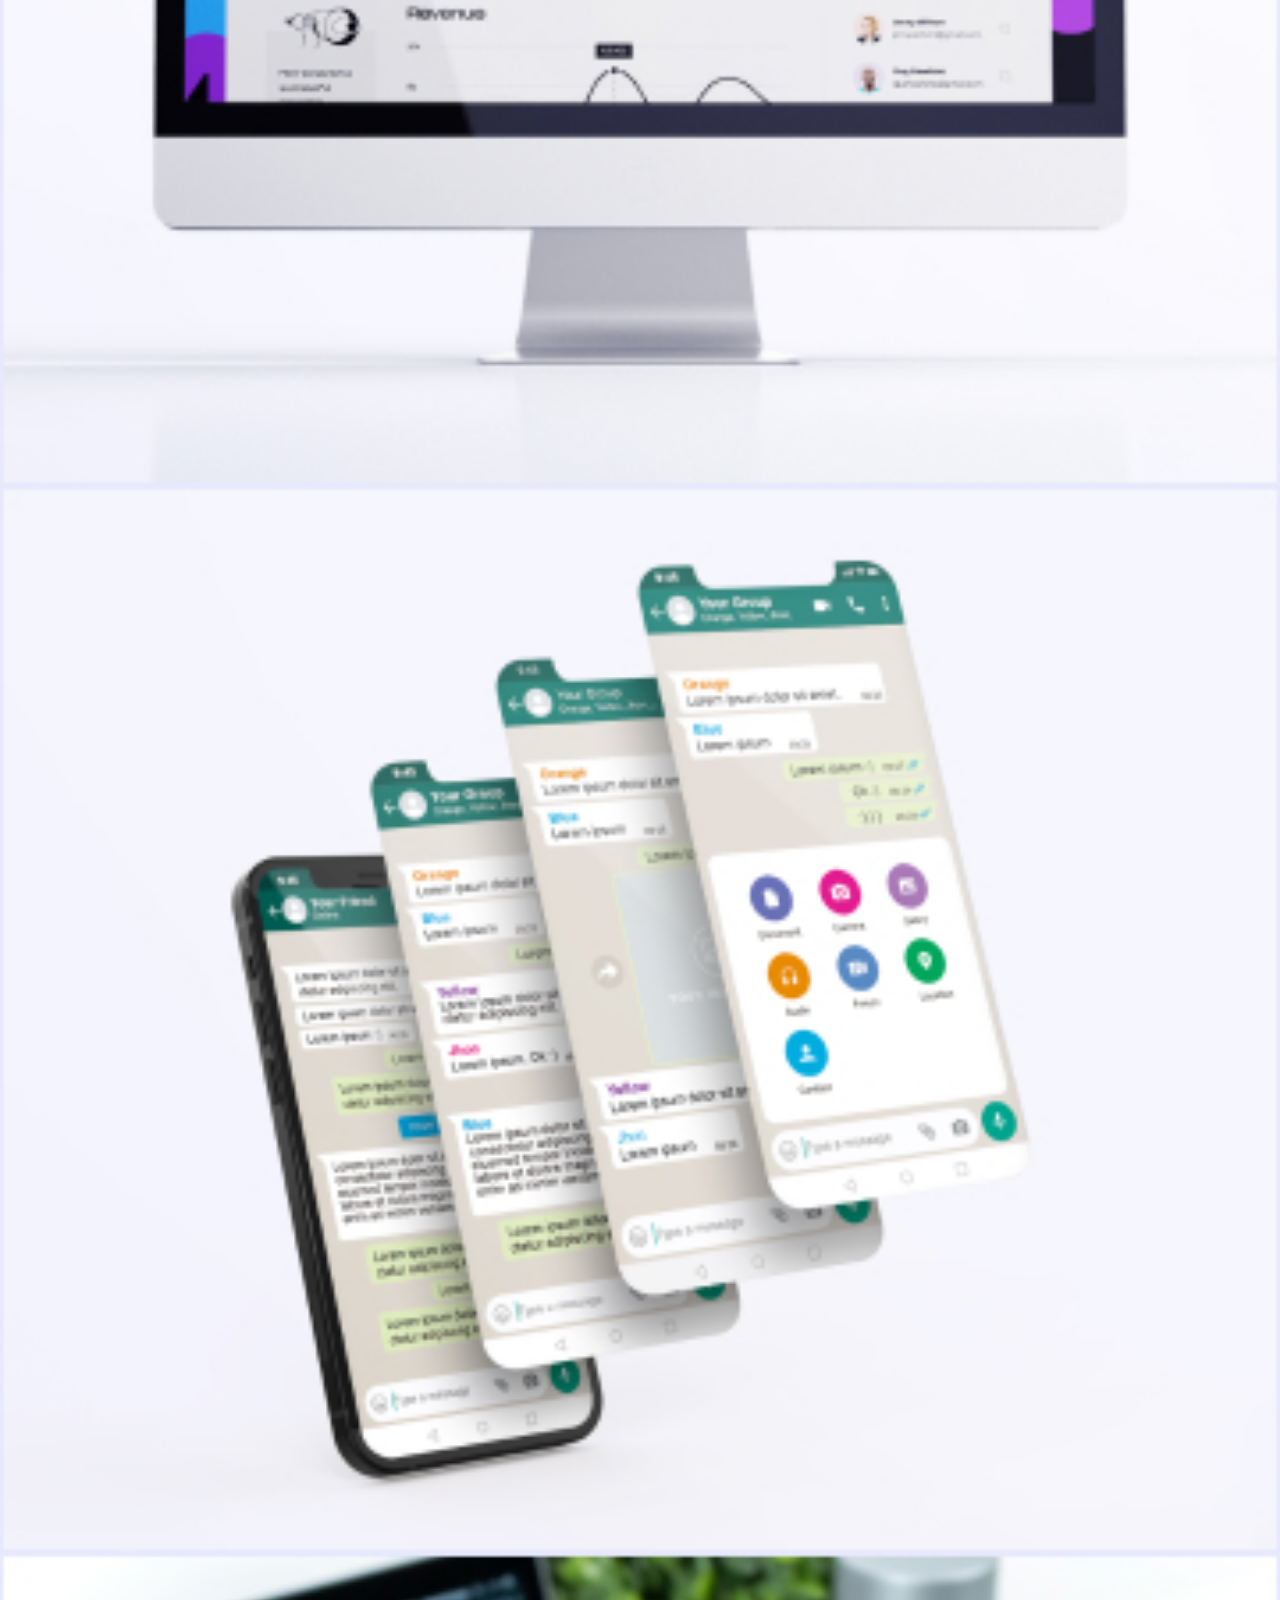
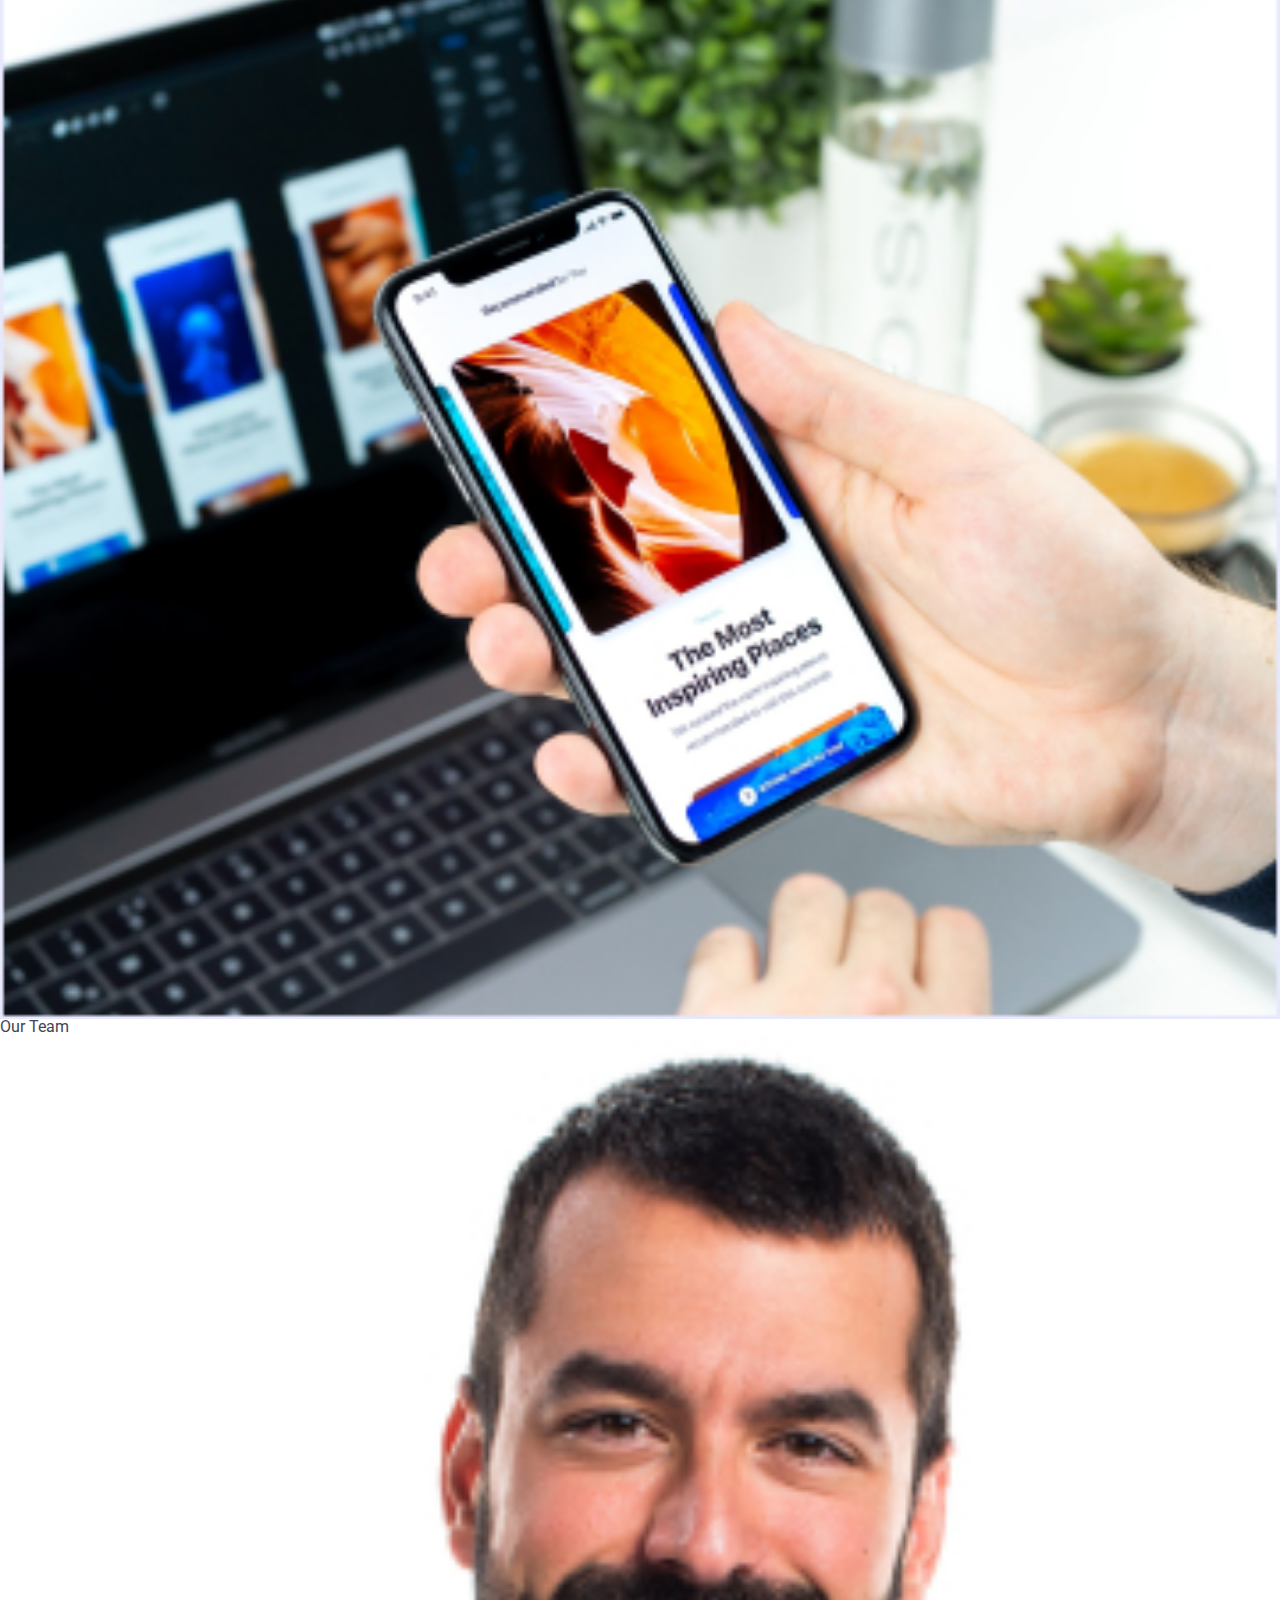
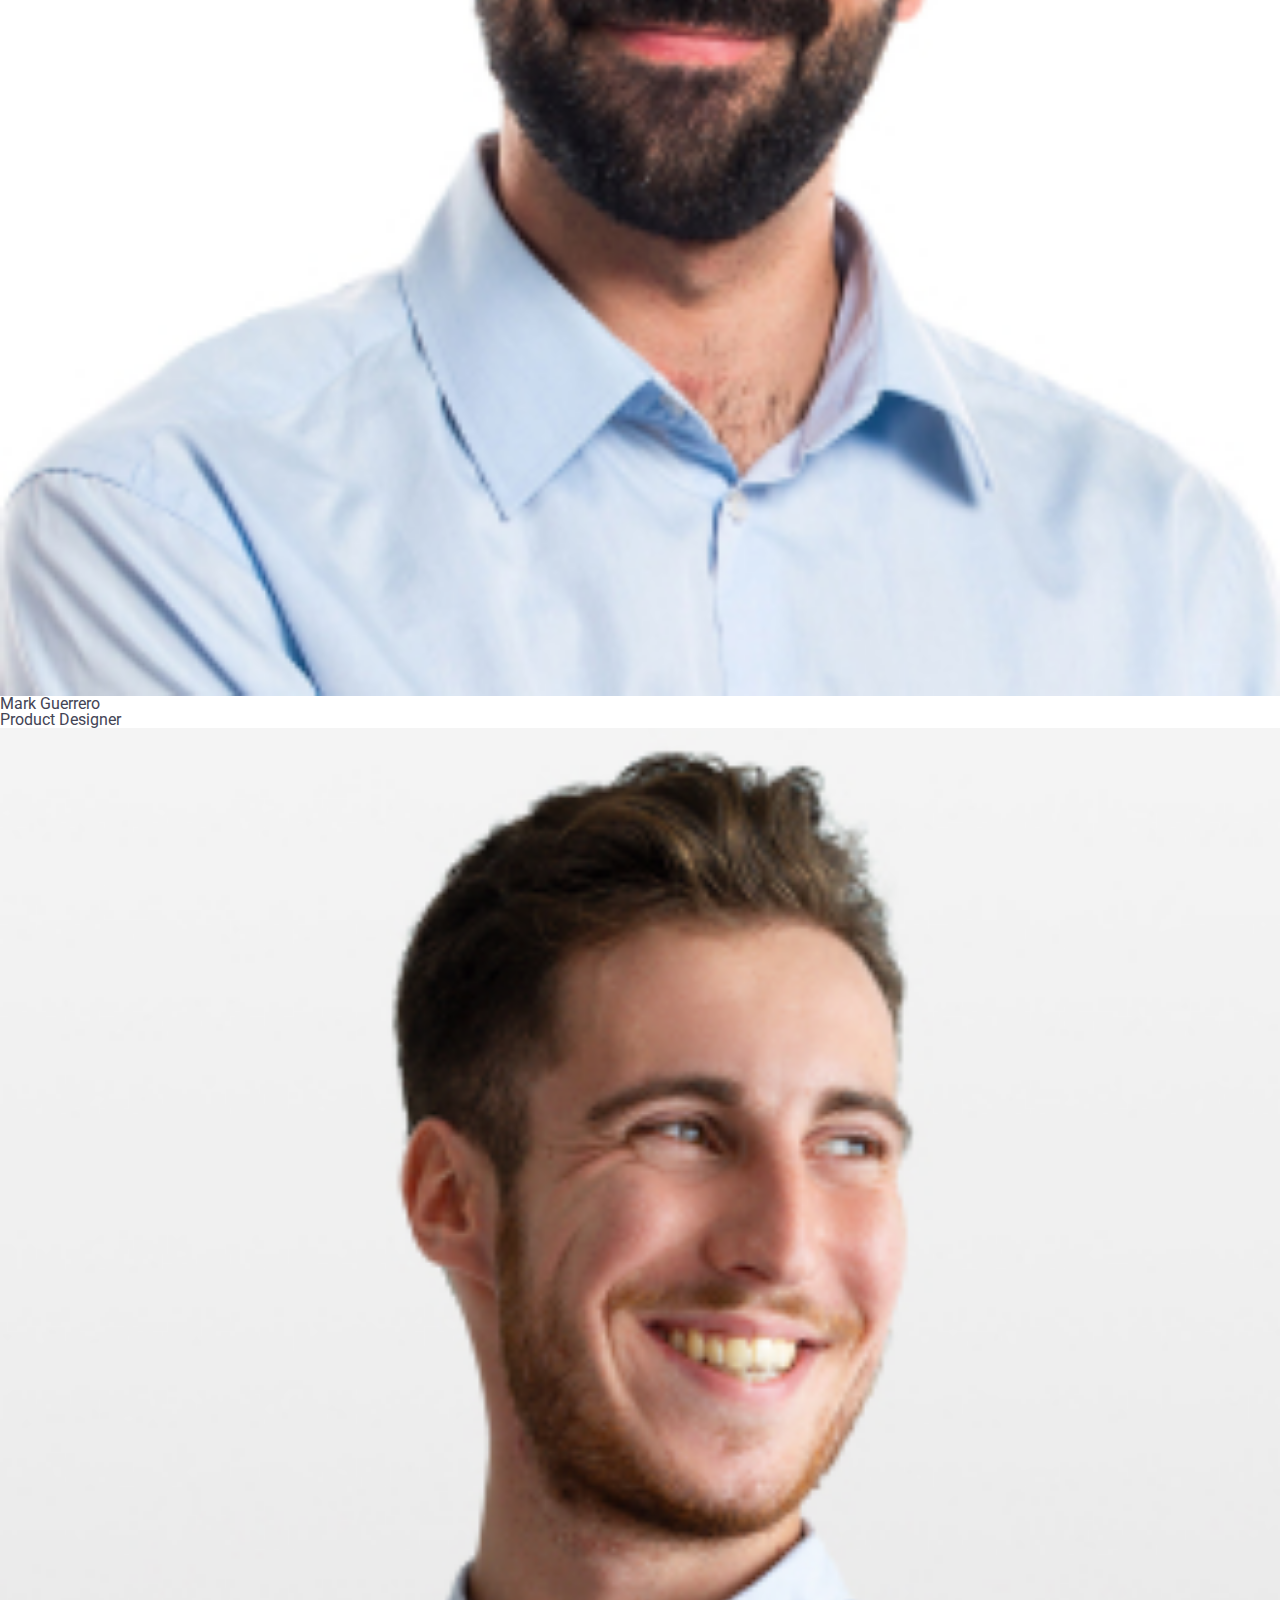
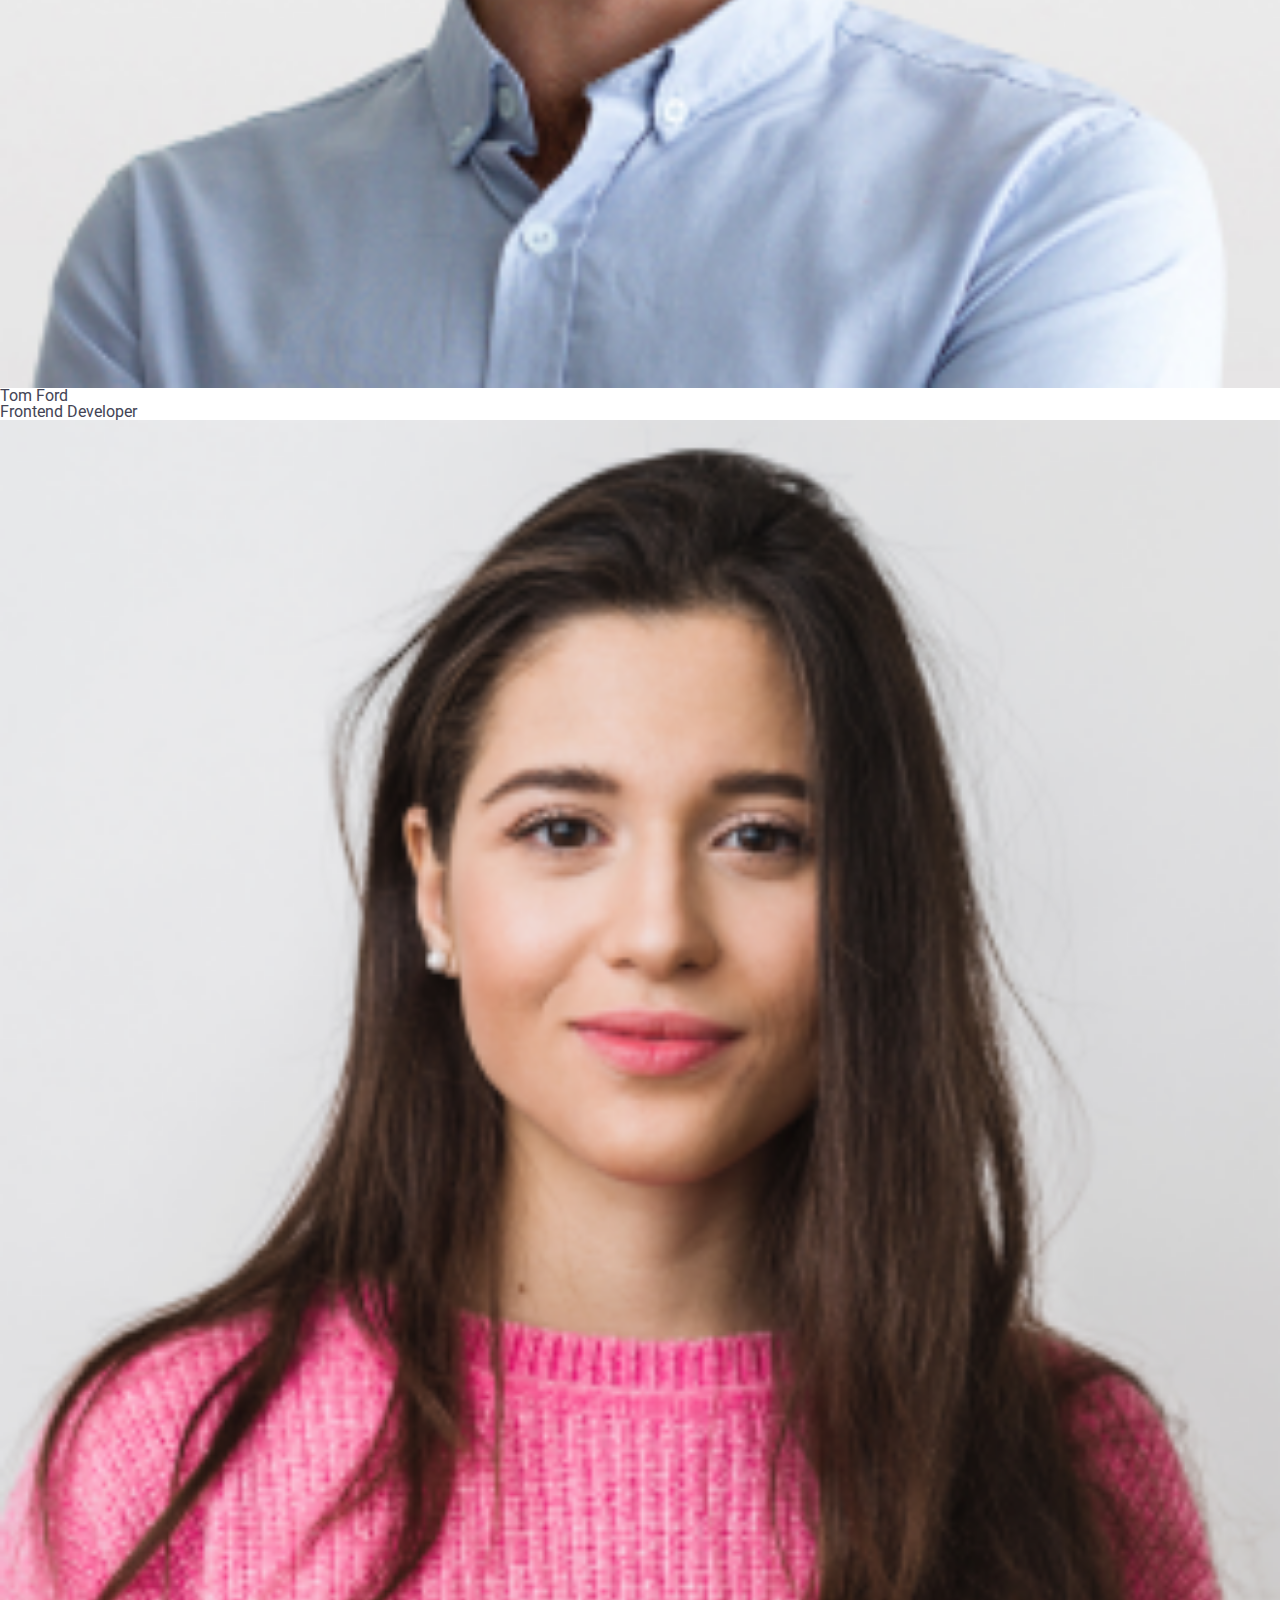
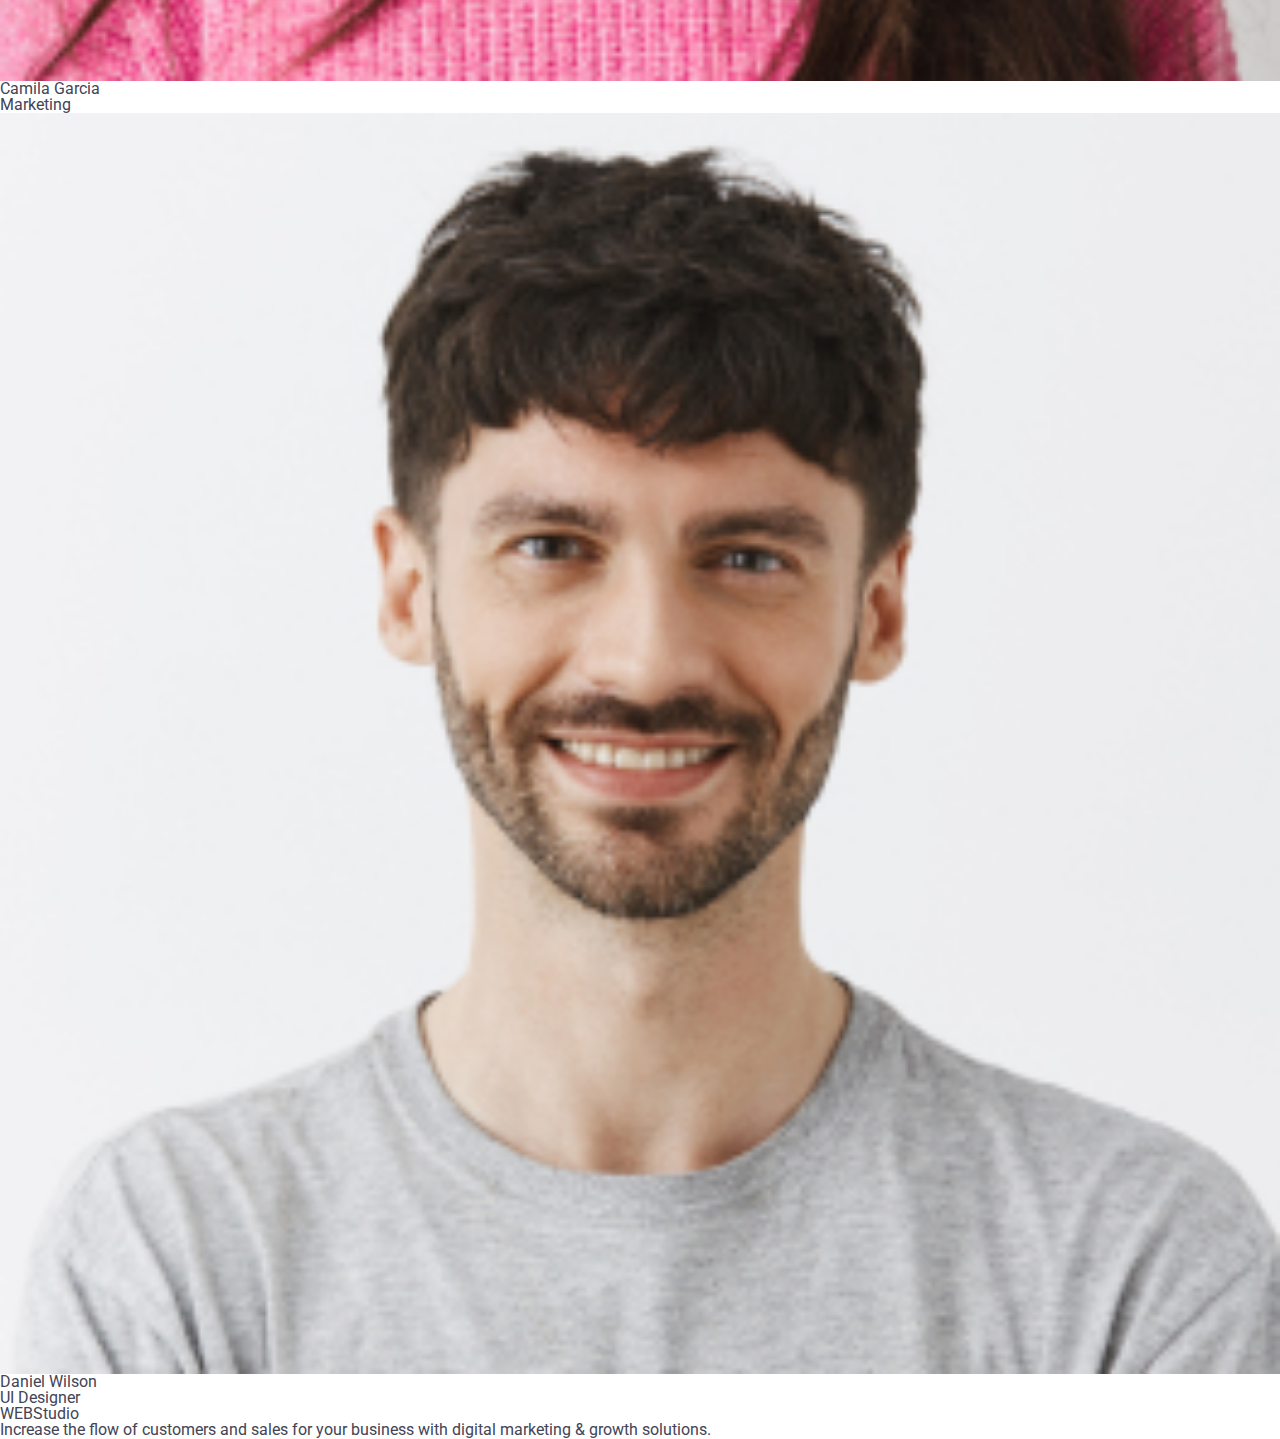
==== commit a7a88101: "change files" ====
--- a/index.html
+++ b/index.html
@@ -2,8 +2,7 @@
 <html lang="en">
   <head>
     <meta charset="UTF-8" />
-    <meta http-equiv="X-UA-Compatible" content="IE=edge" />
-    <meta name="viewport" content="width=>, initial-scale=1.0" />
+    <meta name="viewport" content="width=device-width, initial-scale=1.0" />
     <title>Document</title>
     <link rel="preconnect" href="https://fonts.googleapis.com" />
     <link rel="preconnect" href="https://fonts.gstatic.com" crossorigin />
@@ -11,112 +10,128 @@
       href="https://fonts.googleapis.com/css2?family=Raleway:wght@800&family=Roboto:wght@400;500;700&display=swap"
       rel="stylesheet"
     />
-    <link rel="stylesheet" href="./css/style.css" />
+    <link rel="stylesheet" href="./style.css" />
   </head>
   <body>
-    <header class="header-page header">
-      <nav class="header__nav">
-        <a class="header__logo" href="./index.html"><span>Web</span>Studio</a>
-        <ul class="header__menu-list nav-menu">
-          <li class="nav-menu__link"><a href="">Studio</a></li>
-          <li class="nav-menu__link">
-            <a href="./portfolio.html">Portfolio</a>
-          </li>
-          <li class="nav-menu__link"><a href="">Contacts</a></li>
-        </ul>
-      </nav>
-      <address class="header__adress header-adress">
-        <a class="header-adress__mailto" href="mailto:info@devstudio.com"
-          >info@devstudio.com</a
-        >
-        <a class="header-adress__tel" href="tel:+11(000)111111"
-          >+11 (000) 111-11-11</a
-        >
-      </address>
+    <header class="header-page header container">
+<nav class="header__nav">
+  <a class="header__logo" href="./index.html"><span>Web</span>Studio</a>
+  <ul class="header__menu-list nav-menu">
+    <li class="nav-menu__link"><a href="">Studio</a></li>
+    <li class="nav-menu__link">
+      <a href="./portfolio.html">Portfolio</a>
+    </li>
+    <li class="nav-menu__link"><a href="">Contacts</a></li>
+  </ul>
+</nav>
+<address class="header__adress header-adress">
+  <a class="header-adress__mailto" href="mailto:info@devstudio.com"
+    >info@devstudio.com</a
+  >
+  <a class="header-adress__tel" href="tel:+11(000)111111"
+    >+11 (000) 111-11-11</a
+  >
+</address>
     </header>
-    <section class="hero-page">
-      <h1 class="hero-page__title title">
-        Effective Solutions for Your Business
-      </h1>
-      <button class="hero-page__button button">Order Service</button>
-    </section>
-    <section class="features-page">
-      <ul class="features-page__menu menu-features">
-        <li class="menu-features__item">
-          <h2 class="menu-features__title">Strategy</h2>
-          <p class="menu-features__text">
-            Our goal is to identify the business problem to walk away with the
-            perfect and creative solution.
-          </p>
-        </li>
-        <li class="menu-features__item">
-          <h2 class="menu-features__title">Punctuality</h2>
-          <p class="menu-features__text">
-            Bring the key message to the brand's audience for the best price
-            within the shortest possible time.
-          </p>
-        </li>
-        <li class="menu-features__item">
-          <h2 class="menu-features__title">Diligence</h2>
-          <p class="menu-features__text">
-            Research and confirm brands that present the strongest digital
-            growth opportunities and minimize risk.
-          </p>
-        </li>
-        <li class="menu-features__item">
-          <h2 class="menu-features__title">Technologies</h2>
-          <p class="menu-features__text">
-            Design practice focused on digital experiences. We bring forth a
-            deep passion for problem-solving.
-          </p>
-        </li>
-      </ul>
-    </section>
-    <section class="works-page">
-      <h1 class="works-page__title">What are we doing</h1>
-      <ul class="work-page__menu menu-works-page">
-        <li class="menu-works-page__item">
-          <img class="menu-works-page__img" src="./img/work1.jpg" alt="" />
-        </li>
-        <li class="menu-works-page__item">
-          <img class="menu-works-page__img" src="./img/work22.jpg" alt="" />
-        </li>
-        <li class="menu-works-page__item">
-          <img class="menu-works-page__img" src="./img/work3.jpg" alt="" />
-        </li>
-      </ul>
-    </section>
-    <section class="team-page">
-      <h1 class="team-page__title">Our Team</h1>
-      <ul class="team-page__list team-list">
-        <li class="team-list__item team-item">
-          <img class="team-item__img" src="./img/team1.jpg" alt="" />
-          <h2 class="team-item__name">Mark Guerrero</h2>
-          <p class="team-item__proffession">Product Designer</p>
-        </li>
-        <li class="team-list__item">
-          <img class="team-item__img" src="./img/team2.jpg" alt="" />
-          <h2 class="team-item__name">Tom Ford</h2>
-          <p class="team-item__proffession">Frontend Developer</p>
-        </li>
-        <li class="team-list__item">
-          <img class="team-item__img" src="./img/team33.jpg" alt="" />
-          <h2 class="team-item__name">Camila Garcia</h2>
-          <p class="team-item__proffession">Marketing</p>
-        </li>
-        <li class="team-list__item">
-          <img class="team-item__img" src="./img/team4.jpg" alt="" />
-          <h2 class="team-item__name">Daniel Wilson</h2>
-          <p class="team-item__proffession">UI Designer</p>
-        </li>
-      </ul>
-    </section>
+    <main>
+<section class="hero-page">
+  <div class="container heropage">
+    <h1 class="hero-page__title title">
+      Effective Solutions <br />for Your Business
+    </h1>
+    <button class="hero-page__button button">Order Service</button>
+  </div>
+</section>
+<section class="features-page">
+  <ul class="features-page__menu menu-features">
+    <li class="menu-features__item">
+      <h2 class="menu-features__title">Strategy</h2>
+      <p class="menu-features__text">
+        Our goal is to identify the business problem to walk away with the
+        perfect and creative solution.
+      </p>
+    </li>
+    <li class="menu-features__item">
+      <h2 class="menu-features__title">Punctuality</h2>
+      <p class="menu-features__text">
+        Bring the key message to the brand's audience for the best price within
+        the shortest possible time.
+      </p>
+    </li>
+    <li class="menu-features__item">
+      <h2 class="menu-features__title">Diligence</h2>
+      <p class="menu-features__text">
+        Research and confirm brands that present the strongest digital growth
+        opportunities and minimize risk.
+      </p>
+    </li>
+    <li class="menu-features__item">
+      <h2 class="menu-features__title">Technologies</h2>
+      <p class="menu-features__text">
+        Design practice focused on digital experiences. We bring forth a deep
+        passion for problem-solving.
+      </p>
+    </li>
+  </ul>
+</section>
+<section class="works-page">
+  <h1 class="works-page__title">What are we doing</h1>
+  <ul class="work-page__menu menu-works-page">
+    <li class="menu-works-page__item">
+      <img class="menu-works-page__img" src="./source/img/work1.jpg" alt="" />
+    </li>
+    <li class="menu-works-page__item">
+      <img class="menu-works-page__img" src="./source/img/work22.jpg" alt="" />
+    </li>
+    <li class="menu-works-page__item">
+      <img class="menu-works-page__img" src="./source/img/work3.jpg" alt="" />
+    </li>
+  </ul>
+</section>
+<section class="team-page">
+  <h1 class="team-page__title">Our Team</h1>
+  <ul class="team-page__list team-list">
+    <li class="team-list__item team-item">
+      <img
+        class="team-item__img"
+        src="./source/img/team1.jpg"
+        alt="Mark Guerrero"
+      />
+      <h2 class="team-item__name">Mark Guerrero</h2>
+      <p class="team-item__proffession">Product Designer</p>
+    </li>
+    <li class="team-list__item">
+      <img class="team-item__img" src="./source/img/team2.jpg" alt="Tom Ford" />
+      <h2 class="team-item__name">Tom Ford</h2>
+      <p class="team-item__proffession">Frontend Developer</p>
+    </li>
+    <li class="team-list__item">
+      <img
+        class="team-item__img"
+        src="./source/img/team3.jpg"
+        alt="Camila Garcia"
+      />
+      <h2 class="team-item__name">Camila Garcia</h2>
+      <p class="team-item__proffession">Marketing</p>
+    </li>
+    <li class="team-list__item">
+      <img
+        class="team-item__img"
+        src="./source/img/team4.jpg"
+        alt="Daniel Wilson"
+      />
+      <h2 class="team-item__name">Daniel Wilson</h2>
+      <p class="team-item__proffession">UI Designer</p>
+    </li>
+  </ul>
+</section>
+    </main>
     <footer class="footer-page">
-      <a class="footer-page__logo" href="">WEBStudio</a>
-      <p class="footer-page__description">
-        Increase the flow of customers and sales for your business with digital
-        marketing & growth solutions.
-      </p>
+<a class="footer-page__logo" href="">WEBStudio</a>
+<p class="footer-page__description">
+  Increase the flow of customers and sales for your business with digital
+  marketing & growth solutions.
+</p>
     </footer>
   </body>
 </html>
--- a/style.css
+++ b/style.css
@@ -0,0 +1,190 @@
+* {
+  padding: 0px;
+  margin: 0px;
+  border: 0px;
+}
+
+*,
+*:before,
+*:after {
+  -webkit-box-sizing: border-box;
+          box-sizing: border-box;
+}
+
+html,
+body {
+  height: 100%;
+  min-width: 320px;
+  scroll-behavior: smooth;
+}
+
+body {
+  color: #434455;
+  line-height: 1;
+  font-family: "Roboto", sans-serif;
+  font-size: 16px;
+  -ms-text-size-adjust: 100%;
+  -moz-text-size-adjust: 100%;
+  -webkit-text-size-adjust: 100%;
+  -webkit-font-smoothing: antialiased;
+  -moz-osx-font-smoothing: grayscale;
+}
+
+.container {
+  padding: 0 15px;
+  margin: 0 auto;
+  width: 100%;
+}
+
+input,
+button,
+textarea {
+  font-family: "Roboto", sans-serif;
+  font-size: inherit;
+}
+
+button {
+  cursor: pointer;
+  color: inherit;
+  background-color: transparent;
+}
+
+a {
+  color: inherit;
+  text-decoration: none;
+}
+
+ul li {
+  list-style: none;
+}
+
+img {
+  vertical-align: top;
+  display: block;
+  width: 100%;
+}
+
+h1,
+h2,
+h3,
+h4,
+h5,
+h6 {
+  font-weight: inherit;
+  font-size: inherit;
+}
+
+.header {
+  display: -webkit-box;
+  display: -ms-flexbox;
+  display: flex;
+  -webkit-box-align: center;
+      -ms-flex-align: center;
+          align-items: center;
+  -webkit-box-pack: justify;
+      -ms-flex-pack: justify;
+          justify-content: space-between;
+}
+
+.header__nav {
+  display: -webkit-box;
+  display: -ms-flexbox;
+  display: flex;
+  -webkit-box-align: center;
+      -ms-flex-align: center;
+          align-items: center;
+}
+
+.header__logo {
+  font-size: 18px;
+  font-weight: 800;
+  line-height: 2.4; /* 116.667% */
+  letter-spacing: 0.54px;
+  text-transform: uppercase;
+  color: #2e2f42;
+  margin-right: 76px;
+}
+.header__logo span {
+  color: #4d5ae5;
+}
+
+.nav-menu {
+  display: -webkit-box;
+  display: -ms-flexbox;
+  display: flex;
+  -webkit-column-gap: 40px;
+     -moz-column-gap: 40px;
+          column-gap: 40px;
+}
+
+.nav-menu__link a {
+  font-weight: 500;
+  line-height: 24px; /* 150% */
+  letter-spacing: 0.32px;
+  color: #2e2f42;
+}
+
+.header__adress {
+  line-height: 24px; /* 150% */
+  letter-spacing: 0.32px;
+}
+
+.header-adress__mailto {
+  margin-right: 40px;
+}
+
+.hero-page {
+  background-color: #2e2f42;
+  padding: 236px 0 188px 0;
+}
+
+.hero-page__title {
+  color: #ffffff;
+  text-align: center;
+  font-size: 56px;
+  font-weight: 700;
+  line-height: 60px; /* 107.143% */
+  letter-spacing: 1.12px;
+}
+
+.hero-page__button {
+  border-radius: 4px;
+  padding: 16px 32px;
+  background-color: #4d5ae5;
+  color: #ffffff;
+  font-family: Roboto;
+  font-weight: 500;
+  line-height: 24px; /* 150% */
+  letter-spacing: 0.64px;
+  text-align: center;
+  margin-top: 16px;
+}
+
+.heropage {
+  text-align: center;
+}
+
+.features-page__menu {
+  display: -webkit-box;
+  display: -ms-flexbox;
+  display: flex;
+  -webkit-column-gap: 24px;
+     -moz-column-gap: 24px;
+          column-gap: 24px;
+  padding: 120px 0;
+}
+
+.menu-features__title {
+  margin-bottom: 8px;
+  font-size: 20px;
+  font-weight: 500;
+  line-height: 24px; /* 120% */
+  letter-spacing: 0.4px;
+  color: #2e2f42;
+}
+
+.menu-features__text {
+  line-height: 24px; /* 150% */
+  letter-spacing: 0.32px;
+}
+/*# sourceMappingURL=style.css.map */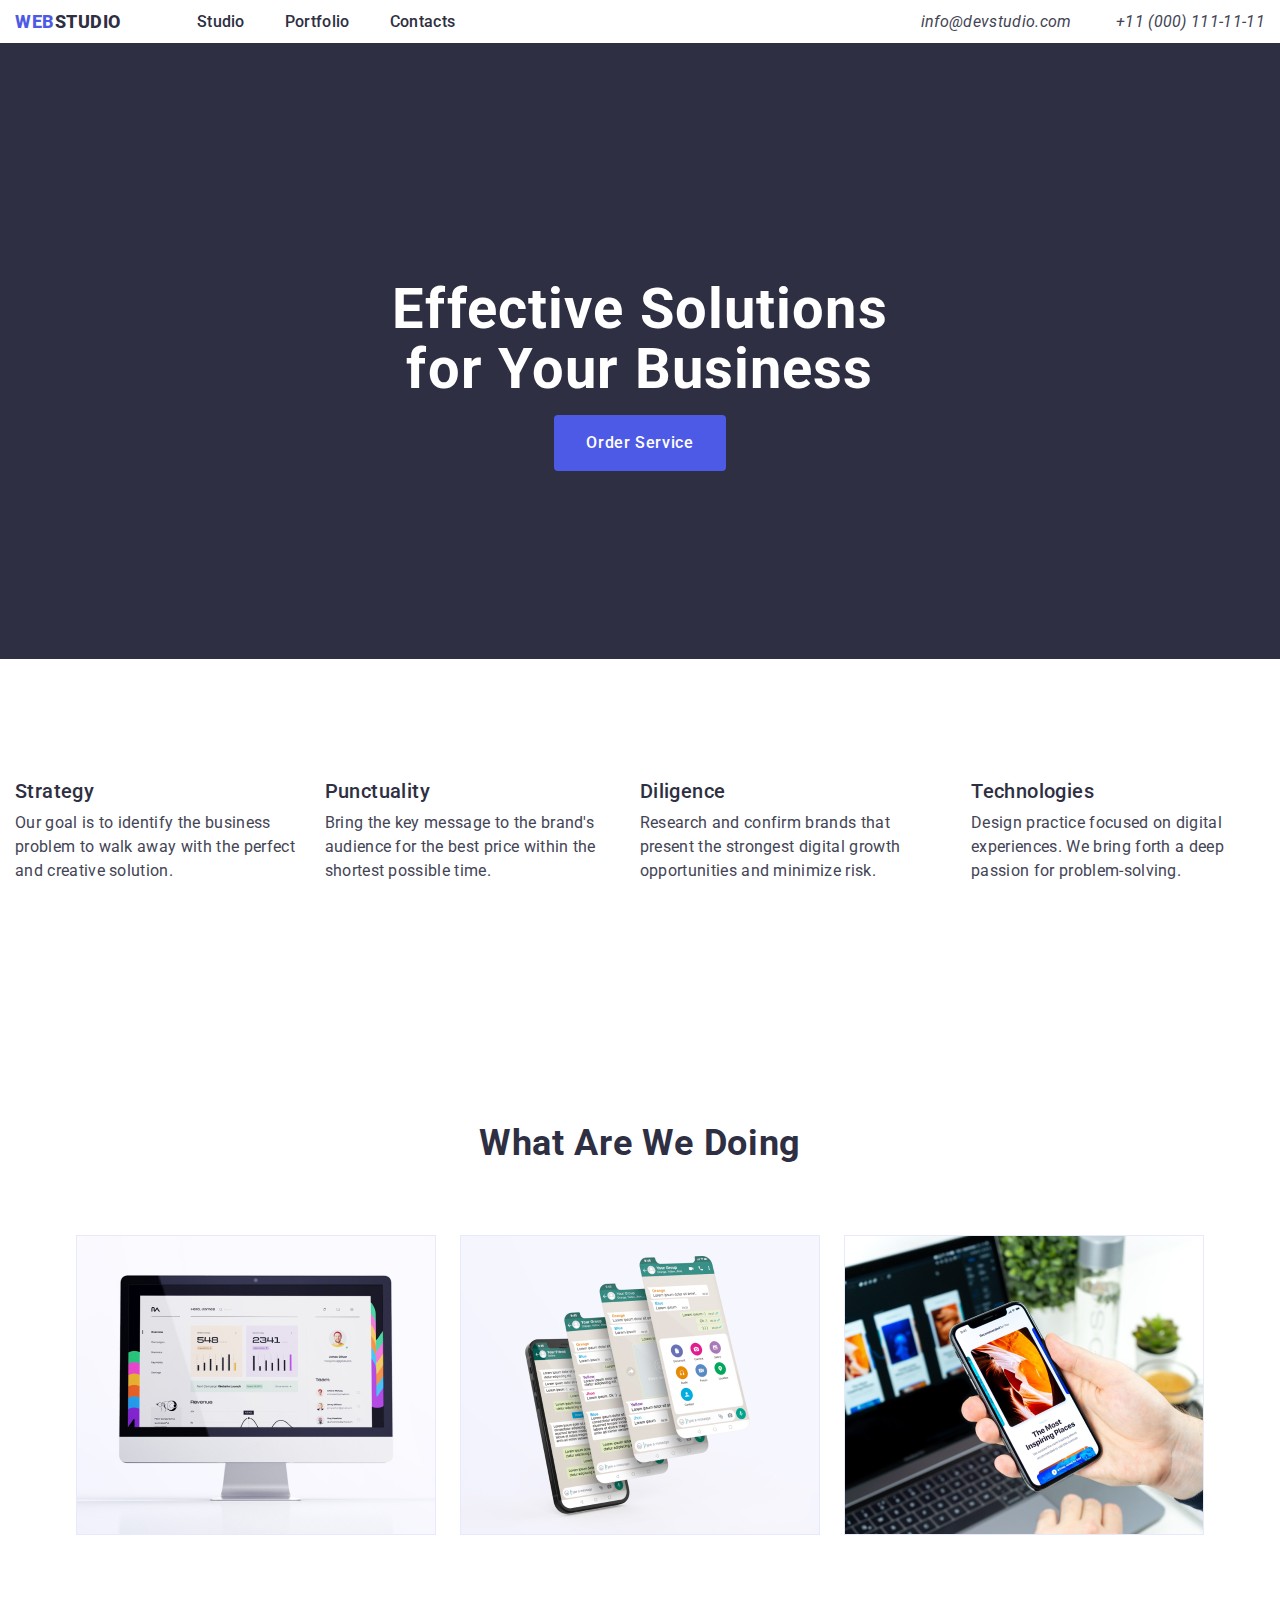
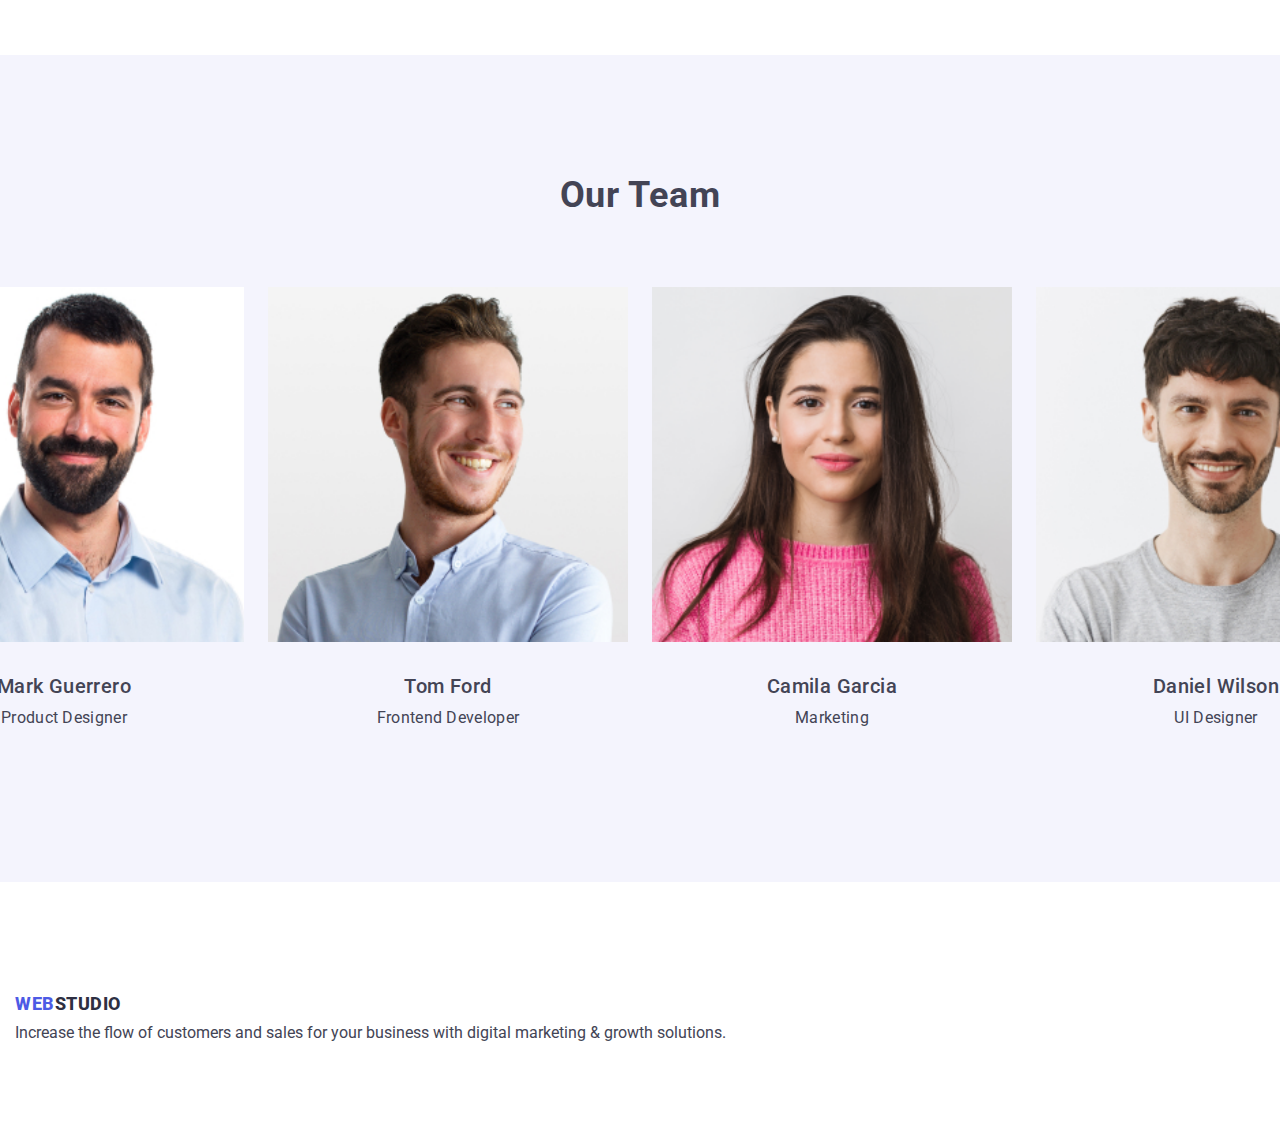
==== commit 62b6fd0b: "make home page" ====
--- a/index.html
+++ b/index.html
@@ -43,95 +43,142 @@
   </div>
 </section>
 <section class="features-page">
-  <ul class="features-page__menu menu-features">
-    <li class="menu-features__item">
-      <h2 class="menu-features__title">Strategy</h2>
-      <p class="menu-features__text">
-        Our goal is to identify the business problem to walk away with the
-        perfect and creative solution.
-      </p>
-    </li>
-    <li class="menu-features__item">
-      <h2 class="menu-features__title">Punctuality</h2>
-      <p class="menu-features__text">
-        Bring the key message to the brand's audience for the best price within
-        the shortest possible time.
-      </p>
-    </li>
-    <li class="menu-features__item">
-      <h2 class="menu-features__title">Diligence</h2>
-      <p class="menu-features__text">
-        Research and confirm brands that present the strongest digital growth
-        opportunities and minimize risk.
-      </p>
-    </li>
-    <li class="menu-features__item">
-      <h2 class="menu-features__title">Technologies</h2>
-      <p class="menu-features__text">
-        Design practice focused on digital experiences. We bring forth a deep
-        passion for problem-solving.
-      </p>
-    </li>
-  </ul>
+  <div class="container">
+    <ul class="features-page__menu menu-features">
+      <li class="menu-features__item">
+        <h2 class="menu-features__title">Strategy</h2>
+        <p class="menu-features__text">
+          Our goal is to identify the business problem to walk away with the
+          perfect and creative solution.
+        </p>
+      </li>
+      <li class="menu-features__item">
+        <h2 class="menu-features__title">Punctuality</h2>
+        <p class="menu-features__text">
+          Bring the key message to the brand's audience for the best price
+          within the shortest possible time.
+        </p>
+      </li>
+      <li class="menu-features__item">
+        <h2 class="menu-features__title">Diligence</h2>
+        <p class="menu-features__text">
+          Research and confirm brands that present the strongest digital growth
+          opportunities and minimize risk.
+        </p>
+      </li>
+      <li class="menu-features__item">
+        <h2 class="menu-features__title">Technologies</h2>
+        <p class="menu-features__text">
+          Design practice focused on digital experiences. We bring forth a deep
+          passion for problem-solving.
+        </p>
+      </li>
+    </ul>
+  </div>
 </section>
 <section class="works-page">
-  <h1 class="works-page__title">What are we doing</h1>
-  <ul class="work-page__menu menu-works-page">
-    <li class="menu-works-page__item">
-      <img class="menu-works-page__img" src="./source/img/work1.jpg" alt="" />
-    </li>
-    <li class="menu-works-page__item">
-      <img class="menu-works-page__img" src="./source/img/work22.jpg" alt="" />
-    </li>
-    <li class="menu-works-page__item">
-      <img class="menu-works-page__img" src="./source/img/work3.jpg" alt="" />
-    </li>
-  </ul>
+  <div class="conteiner">
+    <h1 class="works-page__title">What are we doing</h1>
+    <ul class="work-page__menu menu-works-page">
+      <li class="menu-works-page__item">
+        <img
+          class="menu-works-page__img"
+          src="./source/img/work1.jpg"
+          alt=""
+          width="360"
+        />
+      </li>
+      <li class="menu-works-page__item">
+        <img
+          class="menu-works-page__img"
+          src="./source/img/work22.jpg"
+          alt=""
+          width="360"
+        />
+      </li>
+      <li class="menu-works-page__item">
+        <img
+          class="menu-works-page__img"
+          src="./source/img/work3.jpg"
+          alt=""
+          width="360"
+        />
+      </li>
+    </ul>
+  </div>
 </section>
 <section class="team-page">
-  <h1 class="team-page__title">Our Team</h1>
-  <ul class="team-page__list team-list">
-    <li class="team-list__item team-item">
-      <img
-        class="team-item__img"
-        src="./source/img/team1.jpg"
-        alt="Mark Guerrero"
-      />
-      <h2 class="team-item__name">Mark Guerrero</h2>
-      <p class="team-item__proffession">Product Designer</p>
-    </li>
-    <li class="team-list__item">
-      <img class="team-item__img" src="./source/img/team2.jpg" alt="Tom Ford" />
-      <h2 class="team-item__name">Tom Ford</h2>
-      <p class="team-item__proffession">Frontend Developer</p>
-    </li>
-    <li class="team-list__item">
-      <img
-        class="team-item__img"
-        src="./source/img/team3.jpg"
-        alt="Camila Garcia"
-      />
-      <h2 class="team-item__name">Camila Garcia</h2>
-      <p class="team-item__proffession">Marketing</p>
-    </li>
-    <li class="team-list__item">
-      <img
-        class="team-item__img"
-        src="./source/img/team4.jpg"
-        alt="Daniel Wilson"
-      />
-      <h2 class="team-item__name">Daniel Wilson</h2>
-      <p class="team-item__proffession">UI Designer</p>
-    </li>
-  </ul>
+  <div class="container">
+    <h1 class="team-page__title">Our Team</h1>
+    <ul class="team-page__list team-list">
+      <li class="team-list__item team-item">
+        <div class="team-list__block-img">
+          <img
+            class="team-item__img"
+            src="./source/img/team1.jpg"
+            alt="Mark Guerrero"
+            width="360"
+          />
+        </div>
+        <div class="team-list__block-description">
+          <h2 class="team-item__name">Mark Guerrero</h2>
+          <p class="team-item__proffession">Product Designer</p>
+        </div>
+      </li>
+      <li class="team-list__item">
+        <div class="team-list__block-img">
+          <img
+            class="team-item__img"
+            src="./source/img/team2.jpg"
+            alt="Tom Ford"
+            width="360"
+          />
+        </div>
+        <div class="team-list__block-description">
+          <h2 class="team-item__name">Tom Ford</h2>
+          <p class="team-item__proffession">Frontend Developer</p>
+        </div>
+      </li>
+      <li class="team-list__item">
+        <div class="team-list__block-img">
+          <img
+            class="team-item__img"
+            src="./source/img/team3.jpg"
+            alt="Camila Garcia"
+            width="360"
+          />
+        </div>
+        <div class="team-list__block-description">
+          <h2 class="team-item__name">Camila Garcia</h2>
+          <p class="team-item__proffession">Marketing</p>
+        </div>
+      </li>
+      <li class="team-list__item">
+        <div class="team-list_block-img">
+          <img
+            class="team-item__img"
+            src="./source/img/team4.jpg"
+            alt="Daniel Wilson"
+            width="360"
+          />
+        </div>
+        <div class="team-list__block-description">
+          <h2 class="team-item__name">Daniel Wilson</h2>
+          <p class="team-item__proffession">UI Designer</p>
+        </div>
+      </li>
+    </ul>
+  </div>
 </section>
     </main>
     <footer class="footer-page">
-<a class="footer-page__logo" href="">WEBStudio</a>
-<p class="footer-page__description">
-  Increase the flow of customers and sales for your business with digital
-  marketing & growth solutions.
-</p>
+<div class="container">
+	<a class="footer-page__logo header__logo" href=""> <span>WEB</span>Studio</a>
+	<p class="footer-page__description">
+	  Increase the flow of customers and sales for your business with digital
+	  marketing & growth solutions.
+	</p>
+</div>
     </footer>
   </body>
 </html>
--- a/style.css
+++ b/style.css
@@ -61,7 +61,6 @@
 img {
   vertical-align: top;
   display: block;
-  width: 100%;
 }
 
 h1,
@@ -187,4 +186,88 @@
   line-height: 24px; /* 150% */
   letter-spacing: 0.32px;
 }
+
+.works-page {
+  padding: 120px 0px 120px 0px;
+}
+
+.works-page__title {
+  text-align: center;
+  font-size: 36px;
+  font-weight: 700;
+  line-height: 40px; /* 111.111% */
+  letter-spacing: 0.72px;
+  text-transform: capitalize;
+  color: #2e2f42;
+}
+
+.work-page__menu {
+  display: -webkit-box;
+  display: -ms-flexbox;
+  display: flex;
+  -webkit-column-gap: 24px;
+     -moz-column-gap: 24px;
+          column-gap: 24px;
+  -webkit-box-pack: center;
+      -ms-flex-pack: center;
+          justify-content: center;
+}
+
+.menu-works-page {
+  margin: 72px 0px 0px 0px;
+}
+
+.team-page {
+  padding: 120px 0px 120px 0px;
+  background-color: #f4f4fd;
+}
+
+.team-page__title {
+  font-size: 36px;
+  font-weight: 700;
+  line-height: 40px; /* 111.111% */
+  letter-spacing: 0.72px;
+  text-transform: capitalize;
+  text-align: center;
+  margin: 0px 0px 72px 0px;
+}
+
+.team-list {
+  display: -webkit-box;
+  display: -ms-flexbox;
+  display: flex;
+  -webkit-box-pack: center;
+      -ms-flex-pack: center;
+          justify-content: center;
+  -webkit-box-align: center;
+      -ms-flex-align: center;
+          align-items: center;
+  -webkit-column-gap: 24px;
+     -moz-column-gap: 24px;
+          column-gap: 24px;
+}
+
+.team-item__name {
+  margin: 0px 0px 8px 0px;
+  font-size: 20px;
+  font-weight: 500;
+  line-height: 24px; /* 120% */
+  letter-spacing: 0.4px;
+}
+
+.team-item__proffession {
+  font-size: 16px;
+  font-weight: 400;
+  line-height: 24px; /* 150% */
+  letter-spacing: 0.32px;
+}
+
+.team-list__block-description {
+  padding: 32px 0;
+  text-align: center;
+}
+
+.footer-page {
+  padding: 100px 0;
+}
 /*# sourceMappingURL=style.css.map */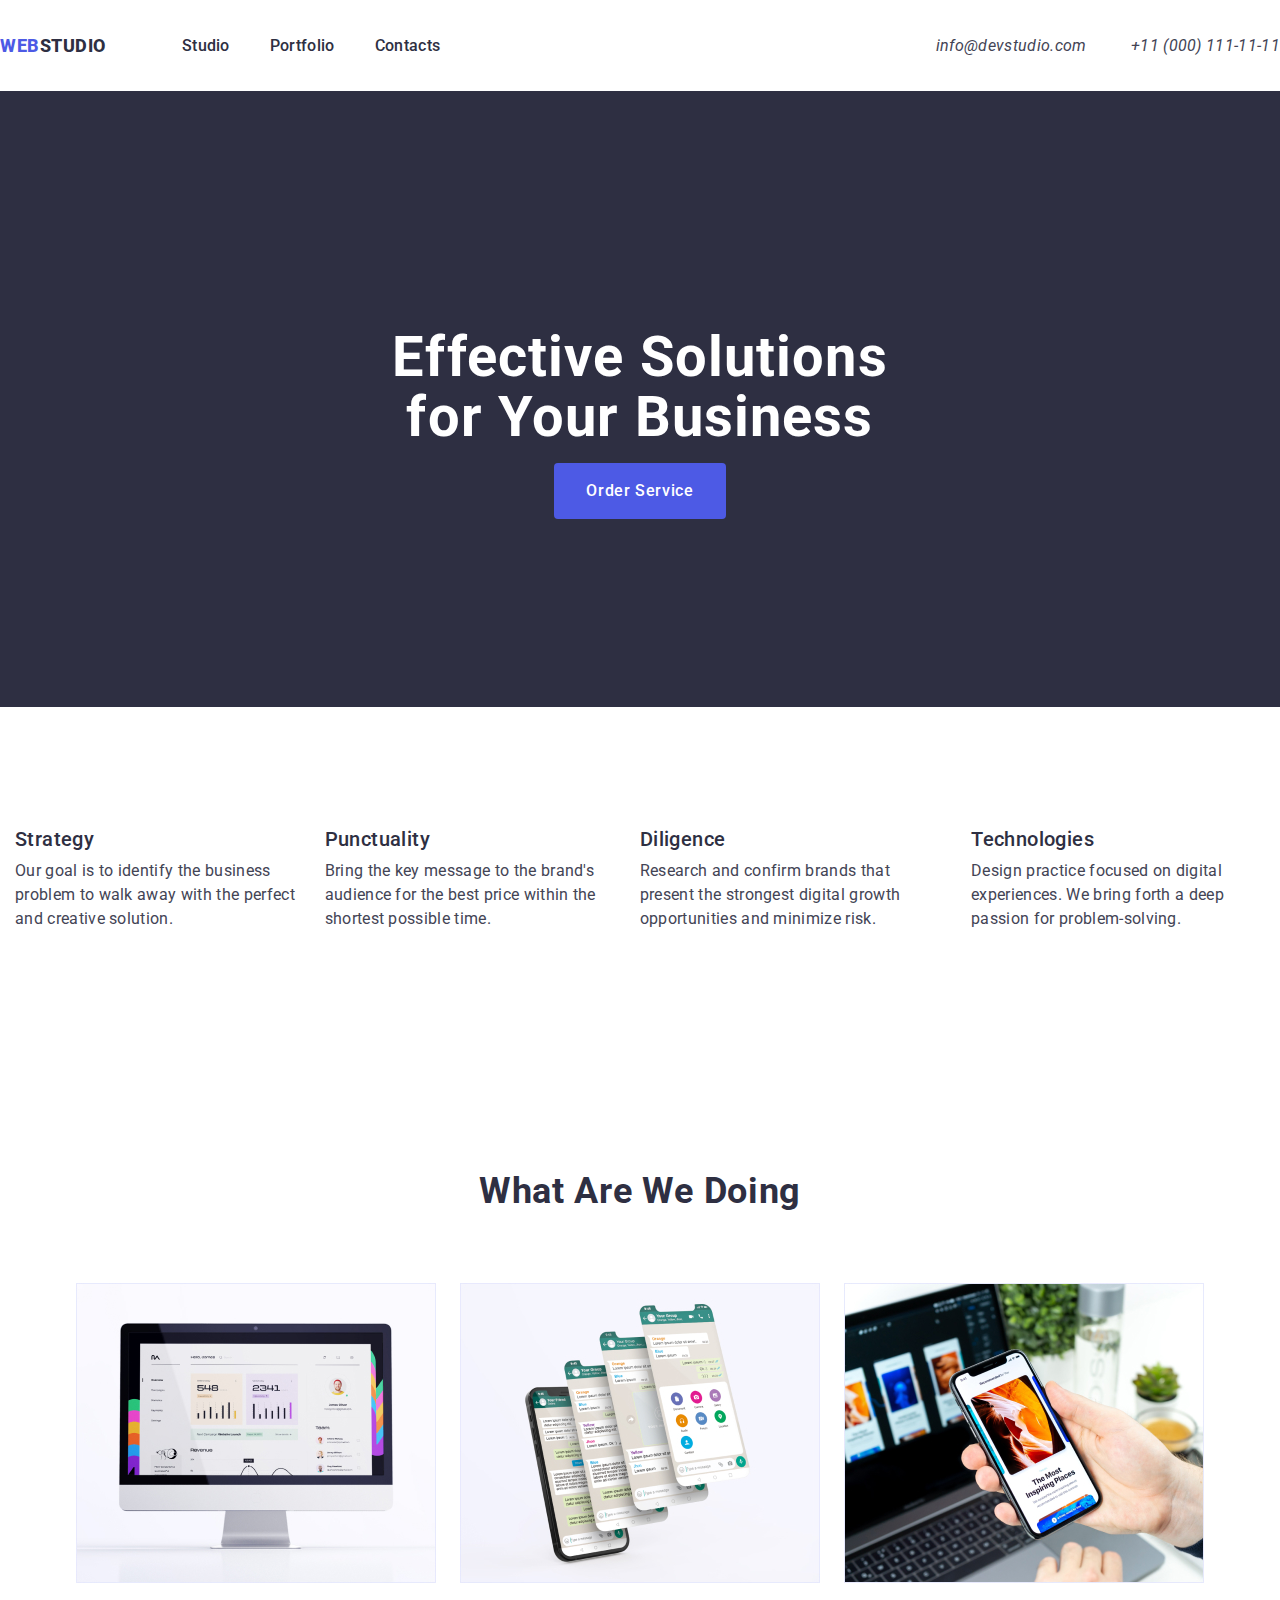
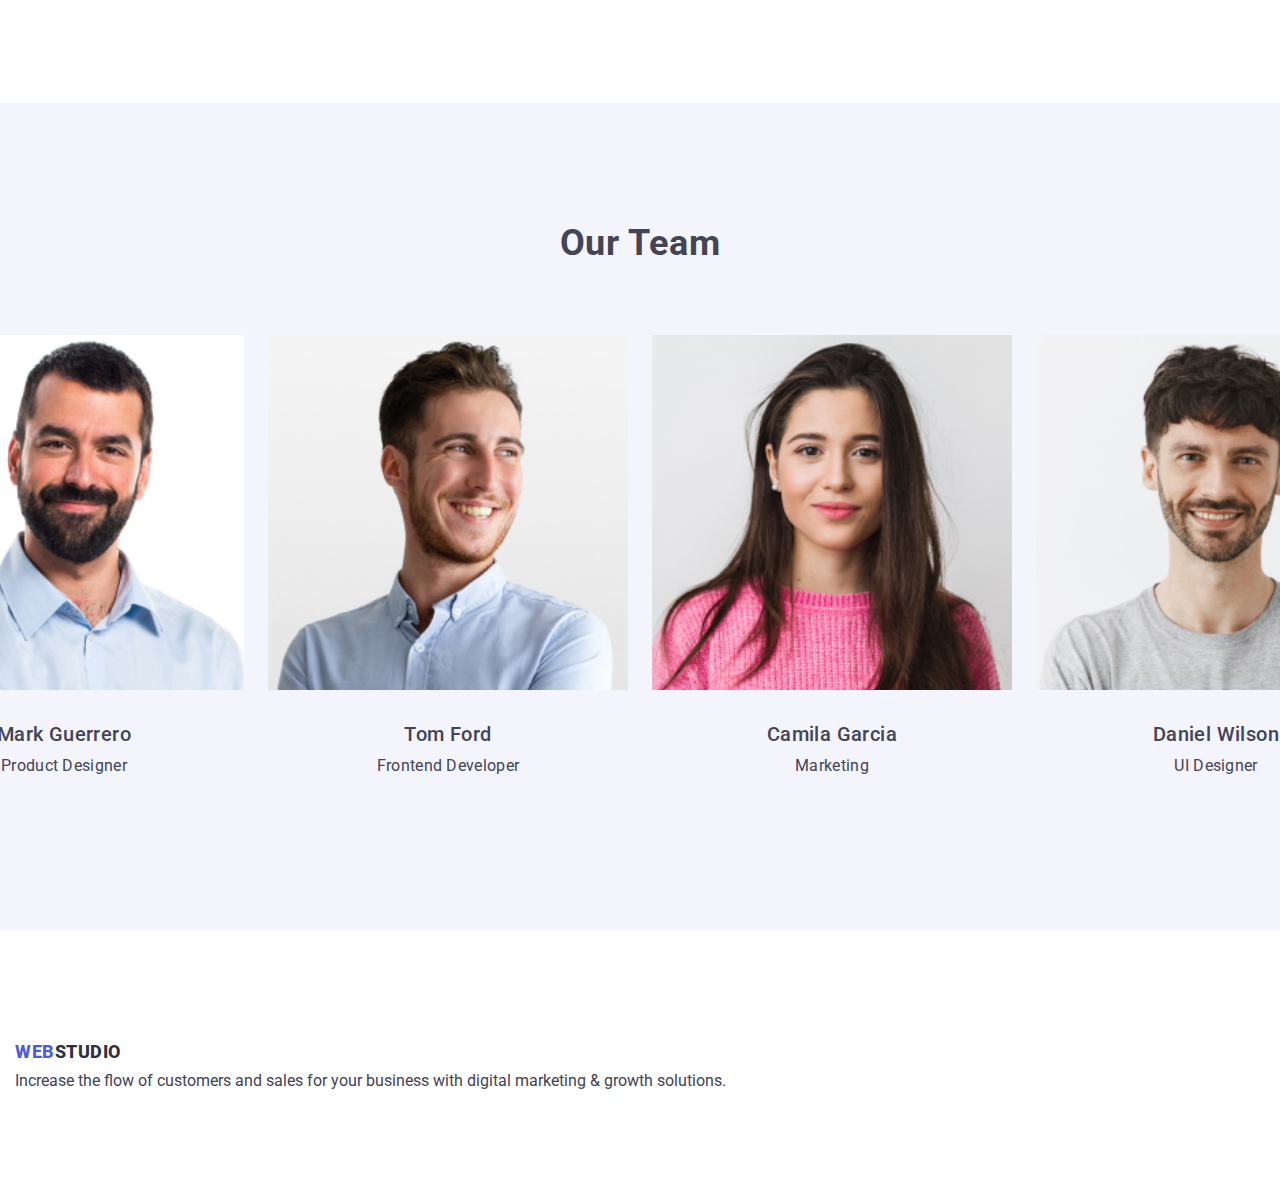
==== commit 59658d8b: "add new page portfolio" ====
--- a/index.html
+++ b/index.html
@@ -1,184 +1 @@
-<!DOCTYPE html>
-<html lang="en">
-  <head>
-    <meta charset="UTF-8" />
-    <meta name="viewport" content="width=device-width, initial-scale=1.0" />
-    <title>Document</title>
-    <link rel="preconnect" href="https://fonts.googleapis.com" />
-    <link rel="preconnect" href="https://fonts.gstatic.com" crossorigin />
-    <link
-      href="https://fonts.googleapis.com/css2?family=Raleway:wght@800&family=Roboto:wght@400;500;700&display=swap"
-      rel="stylesheet"
-    />
-    <link rel="stylesheet" href="./style.css" />
-  </head>
-  <body>
-    <header class="header-page header container">
-<nav class="header__nav">
-  <a class="header__logo" href="./index.html"><span>Web</span>Studio</a>
-  <ul class="header__menu-list nav-menu">
-    <li class="nav-menu__link"><a href="">Studio</a></li>
-    <li class="nav-menu__link">
-      <a href="./portfolio.html">Portfolio</a>
-    </li>
-    <li class="nav-menu__link"><a href="">Contacts</a></li>
-  </ul>
-</nav>
-<address class="header__adress header-adress">
-  <a class="header-adress__mailto" href="mailto:info@devstudio.com"
-    >info@devstudio.com</a
-  >
-  <a class="header-adress__tel" href="tel:+11(000)111111"
-    >+11 (000) 111-11-11</a
-  >
-</address>
-    </header>
-    <main>
-<section class="hero-page">
-  <div class="container heropage">
-    <h1 class="hero-page__title title">
-      Effective Solutions <br />for Your Business
-    </h1>
-    <button class="hero-page__button button">Order Service</button>
-  </div>
-</section>
-<section class="features-page">
-  <div class="container">
-    <ul class="features-page__menu menu-features">
-      <li class="menu-features__item">
-        <h2 class="menu-features__title">Strategy</h2>
-        <p class="menu-features__text">
-          Our goal is to identify the business problem to walk away with the
-          perfect and creative solution.
-        </p>
-      </li>
-      <li class="menu-features__item">
-        <h2 class="menu-features__title">Punctuality</h2>
-        <p class="menu-features__text">
-          Bring the key message to the brand's audience for the best price
-          within the shortest possible time.
-        </p>
-      </li>
-      <li class="menu-features__item">
-        <h2 class="menu-features__title">Diligence</h2>
-        <p class="menu-features__text">
-          Research and confirm brands that present the strongest digital growth
-          opportunities and minimize risk.
-        </p>
-      </li>
-      <li class="menu-features__item">
-        <h2 class="menu-features__title">Technologies</h2>
-        <p class="menu-features__text">
-          Design practice focused on digital experiences. We bring forth a deep
-          passion for problem-solving.
-        </p>
-      </li>
-    </ul>
-  </div>
-</section>
-<section class="works-page">
-  <div class="conteiner">
-    <h1 class="works-page__title">What are we doing</h1>
-    <ul class="work-page__menu menu-works-page">
-      <li class="menu-works-page__item">
-        <img
-          class="menu-works-page__img"
-          src="./source/img/work1.jpg"
-          alt=""
-          width="360"
-        />
-      </li>
-      <li class="menu-works-page__item">
-        <img
-          class="menu-works-page__img"
-          src="./source/img/work22.jpg"
-          alt=""
-          width="360"
-        />
-      </li>
-      <li class="menu-works-page__item">
-        <img
-          class="menu-works-page__img"
-          src="./source/img/work3.jpg"
-          alt=""
-          width="360"
-        />
-      </li>
-    </ul>
-  </div>
-</section>
-<section class="team-page">
-  <div class="container">
-    <h1 class="team-page__title">Our Team</h1>
-    <ul class="team-page__list team-list">
-      <li class="team-list__item team-item">
-        <div class="team-list__block-img">
-          <img
-            class="team-item__img"
-            src="./source/img/team1.jpg"
-            alt="Mark Guerrero"
-            width="360"
-          />
-        </div>
-        <div class="team-list__block-description">
-          <h2 class="team-item__name">Mark Guerrero</h2>
-          <p class="team-item__proffession">Product Designer</p>
-        </div>
-      </li>
-      <li class="team-list__item">
-        <div class="team-list__block-img">
-          <img
-            class="team-item__img"
-            src="./source/img/team2.jpg"
-            alt="Tom Ford"
-            width="360"
-          />
-        </div>
-        <div class="team-list__block-description">
-          <h2 class="team-item__name">Tom Ford</h2>
-          <p class="team-item__proffession">Frontend Developer</p>
-        </div>
-      </li>
-      <li class="team-list__item">
-        <div class="team-list__block-img">
-          <img
-            class="team-item__img"
-            src="./source/img/team3.jpg"
-            alt="Camila Garcia"
-            width="360"
-          />
-        </div>
-        <div class="team-list__block-description">
-          <h2 class="team-item__name">Camila Garcia</h2>
-          <p class="team-item__proffession">Marketing</p>
-        </div>
-      </li>
-      <li class="team-list__item">
-        <div class="team-list_block-img">
-          <img
-            class="team-item__img"
-            src="./source/img/team4.jpg"
-            alt="Daniel Wilson"
-            width="360"
-          />
-        </div>
-        <div class="team-list__block-description">
-          <h2 class="team-item__name">Daniel Wilson</h2>
-          <p class="team-item__proffession">UI Designer</p>
-        </div>
-      </li>
-    </ul>
-  </div>
-</section>
-    </main>
-    <footer class="footer-page">
-<div class="container">
-	<a class="footer-page__logo header__logo" href=""> <span>WEB</span>Studio</a>
-	<p class="footer-page__description">
-	  Increase the flow of customers and sales for your business with digital
-	  marketing & growth solutions.
-	</p>
-</div>
-    </footer>
-  </body>
-</html>
+<!doctype html><html lang="en"><head><meta charset="UTF-8"><meta name="viewport" content="width=device-width,initial-scale=1"><title>Document</title><link rel="preconnect" href="https://fonts.googleapis.com"><link rel="preconnect" href="https://fonts.gstatic.com" crossorigin><link href="https://fonts.googleapis.com/css2?family=Raleway:wght@800&family=Roboto:wght@400;500;700&display=swap" rel="stylesheet"><link rel="stylesheet" href="./style.css"></head><body><header class="header-page header container"><nav class="header__nav"><a class="header__logo" href="./index.html"><span>Web</span>Studio</a><ul class="header__menu-list nav-menu"><li class="nav-menu__link"><a href="">Studio</a></li><li class="nav-menu__link"><a href="./portfolio.html">Portfolio</a></li><li class="nav-menu__link"><a href="">Contacts</a></li></ul></nav><address class="header__adress header-adress"><a class="header-adress__mailto" href="mailto:info@devstudio.com">info@devstudio.com</a> <a class="header-adress__tel" href="tel:+11(000)111111">+11 (000) 111-11-11</a></address></header><main><section class="hero-page"><div class="container heropage"><h1 class="hero-page__title title">Effective Solutions<br>for Your Business</h1><button class="hero-page__button button">Order Service</button></div></section><section class="features-page"><div class="container"><ul class="features-page__menu menu-features"><li class="menu-features__item"><h2 class="menu-features__title">Strategy</h2><p class="menu-features__text">Our goal is to identify the business problem to walk away with the perfect and creative solution.</p></li><li class="menu-features__item"><h2 class="menu-features__title">Punctuality</h2><p class="menu-features__text">Bring the key message to the brand's audience for the best price within the shortest possible time.</p></li><li class="menu-features__item"><h2 class="menu-features__title">Diligence</h2><p class="menu-features__text">Research and confirm brands that present the strongest digital growth opportunities and minimize risk.</p></li><li class="menu-features__item"><h2 class="menu-features__title">Technologies</h2><p class="menu-features__text">Design practice focused on digital experiences. We bring forth a deep passion for problem-solving.</p></li></ul></div></section><section class="works-page"><div class="conteiner"><h1 class="works-page__title">What are we doing</h1><ul class="work-page__menu menu-works-page"><li class="menu-works-page__item"><img class="menu-works-page__img" src="./source/img/work1.jpg" alt="" width="360"></li><li class="menu-works-page__item"><img class="menu-works-page__img" src="./source/img/work22.jpg" alt="" width="360"></li><li class="menu-works-page__item"><img class="menu-works-page__img" src="./source/img/work3.jpg" alt="" width="360"></li></ul></div></section><section class="team-page"><div class="container"><h1 class="team-page__title">Our Team</h1><ul class="team-page__list team-list"><li class="team-list__item team-item"><div class="team-list__block-img"><img class="team-item__img" src="./source/img/team1.jpg" alt="Mark Guerrero" width="360"></div><div class="team-list__block-description"><h2 class="team-item__name">Mark Guerrero</h2><p class="team-item__proffession">Product Designer</p></div></li><li class="team-list__item"><div class="team-list__block-img"><img class="team-item__img" src="./source/img/team2.jpg" alt="Tom Ford" width="360"></div><div class="team-list__block-description"><h2 class="team-item__name">Tom Ford</h2><p class="team-item__proffession">Frontend Developer</p></div></li><li class="team-list__item"><div class="team-list__block-img"><img class="team-item__img" src="./source/img/team3.jpg" alt="Camila Garcia" width="360"></div><div class="team-list__block-description"><h2 class="team-item__name">Camila Garcia</h2><p class="team-item__proffession">Marketing</p></div></li><li class="team-list__item"><div class="team-list_block-img"><img class="team-item__img" src="./source/img/team4.jpg" alt="Daniel Wilson" width="360"></div><div class="team-list__block-description"><h2 class="team-item__name">Daniel Wilson</h2><p class="team-item__proffession">UI Designer</p></div></li></ul></div></section></main><footer class="footer-page"><div class="container"><a class="footer-page__logo header__logo" href=""><span>WEB</span>Studio</a><p class="footer-page__description">Increase the flow of customers and sales for your business with digital marketing & growth solutions.</p></div></footer></body></html>--- a/style.css
+++ b/style.css
@@ -73,6 +73,10 @@
   font-size: inherit;
 }
 
+.header-page {
+  padding: 24px 0px 24px 0px;
+}
+
 .header {
   display: -webkit-box;
   display: -ms-flexbox;
@@ -267,6 +271,30 @@
   text-align: center;
 }
 
+.buttons {
+  display: -webkit-box;
+  display: -ms-flexbox;
+  display: flex;
+  -webkit-column-gap: 24px;
+     -moz-column-gap: 24px;
+          column-gap: 24px;
+  -webkit-box-pack: center;
+      -ms-flex-pack: center;
+          justify-content: center;
+  padding: 96px 0px 36px 0px;
+}
+
+.buttons__item button {
+  padding: 12px 24px;
+  border-radius: 4px;
+  border: 1px solid #e7e9fc;
+  background-color: #f4f4fd;
+}
+.buttons__item button:hover, .buttons__item button:focus {
+  background-color: #404bbf;
+  color: #fff;
+}
+
 .footer-page {
   padding: 100px 0;
 }
